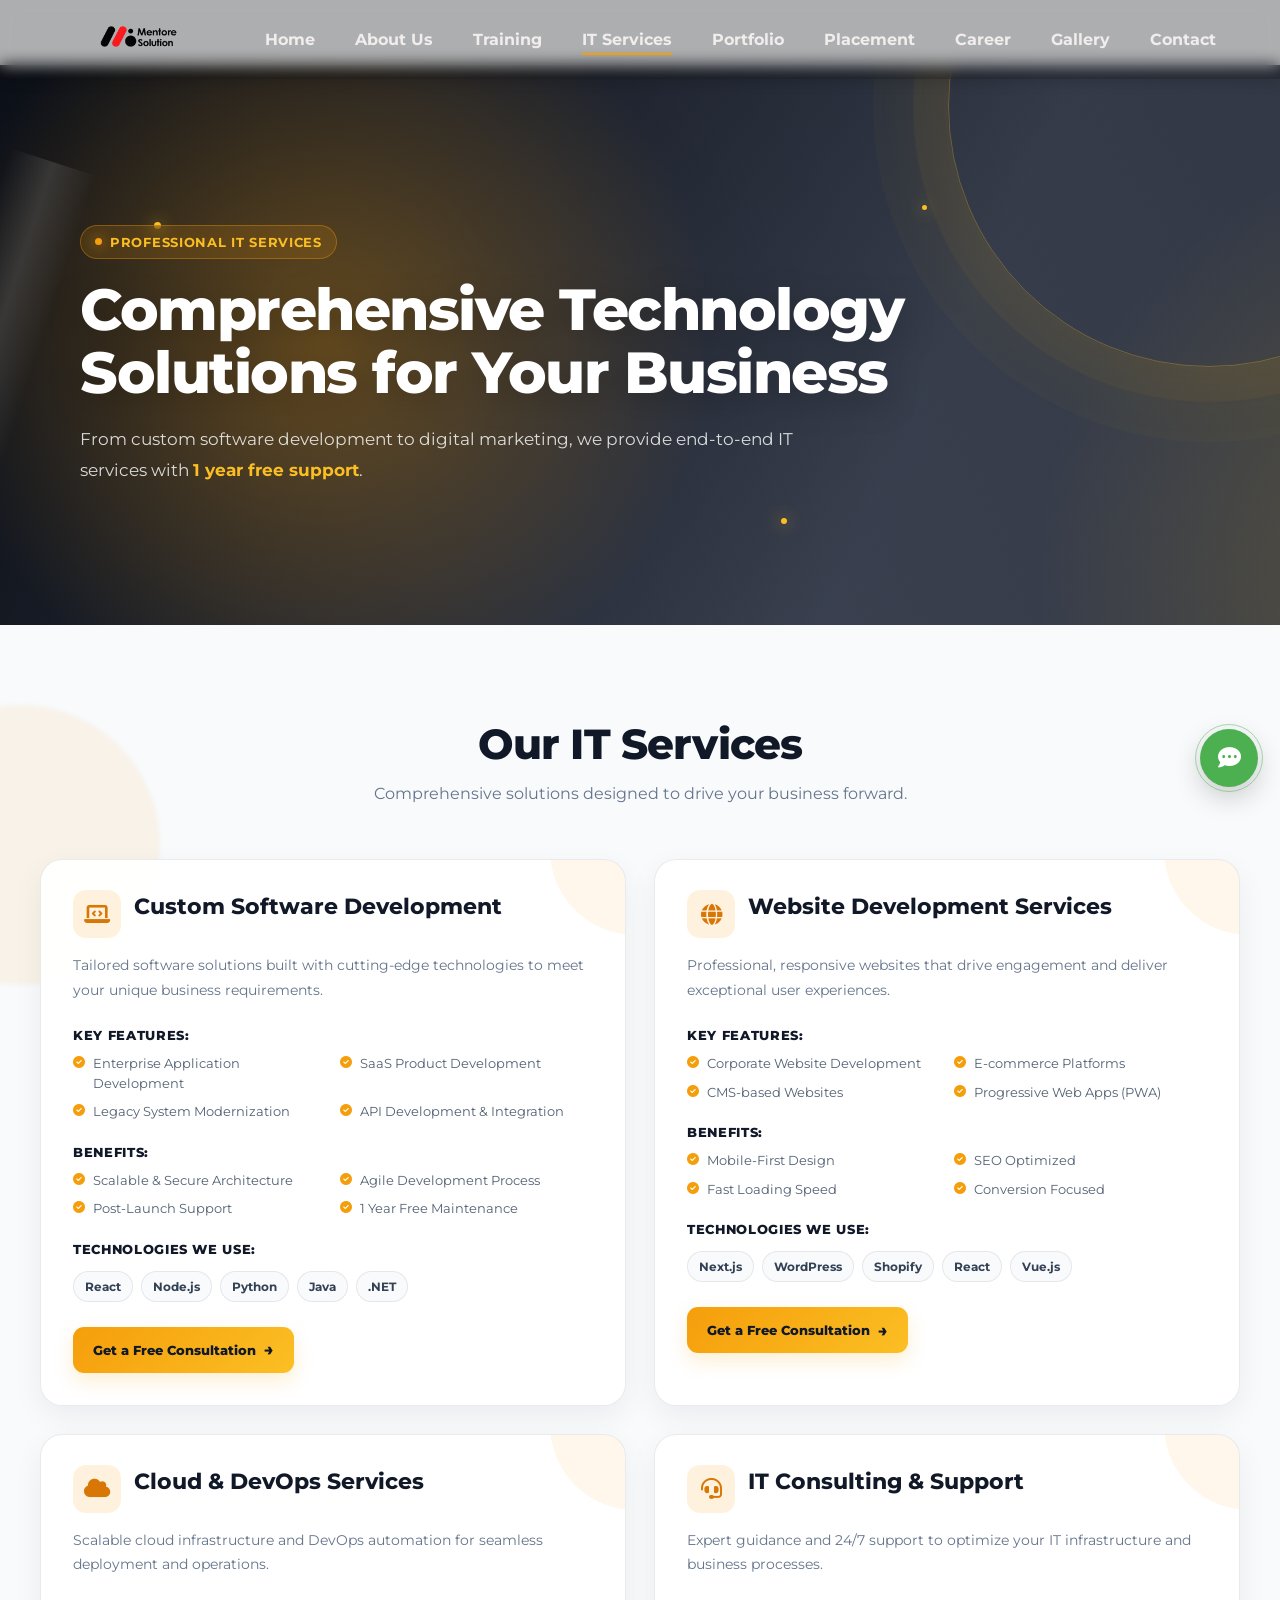
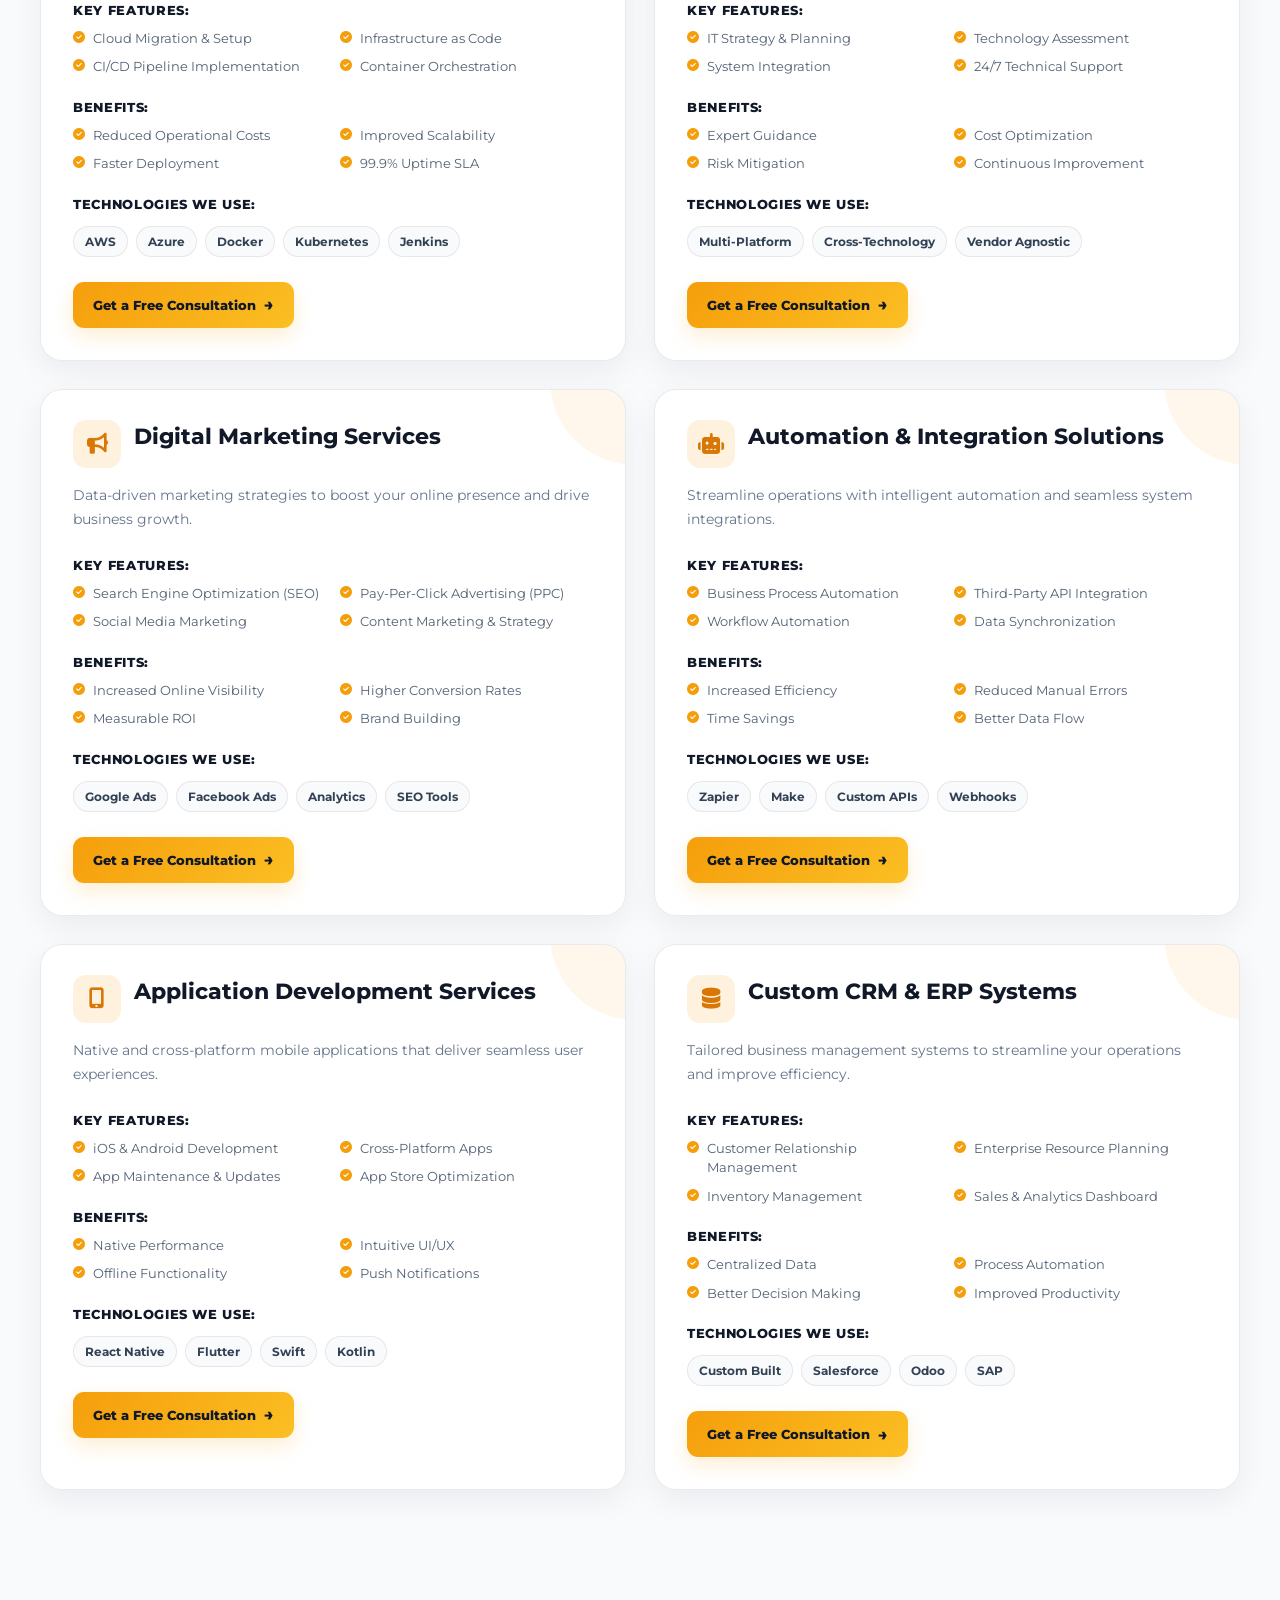
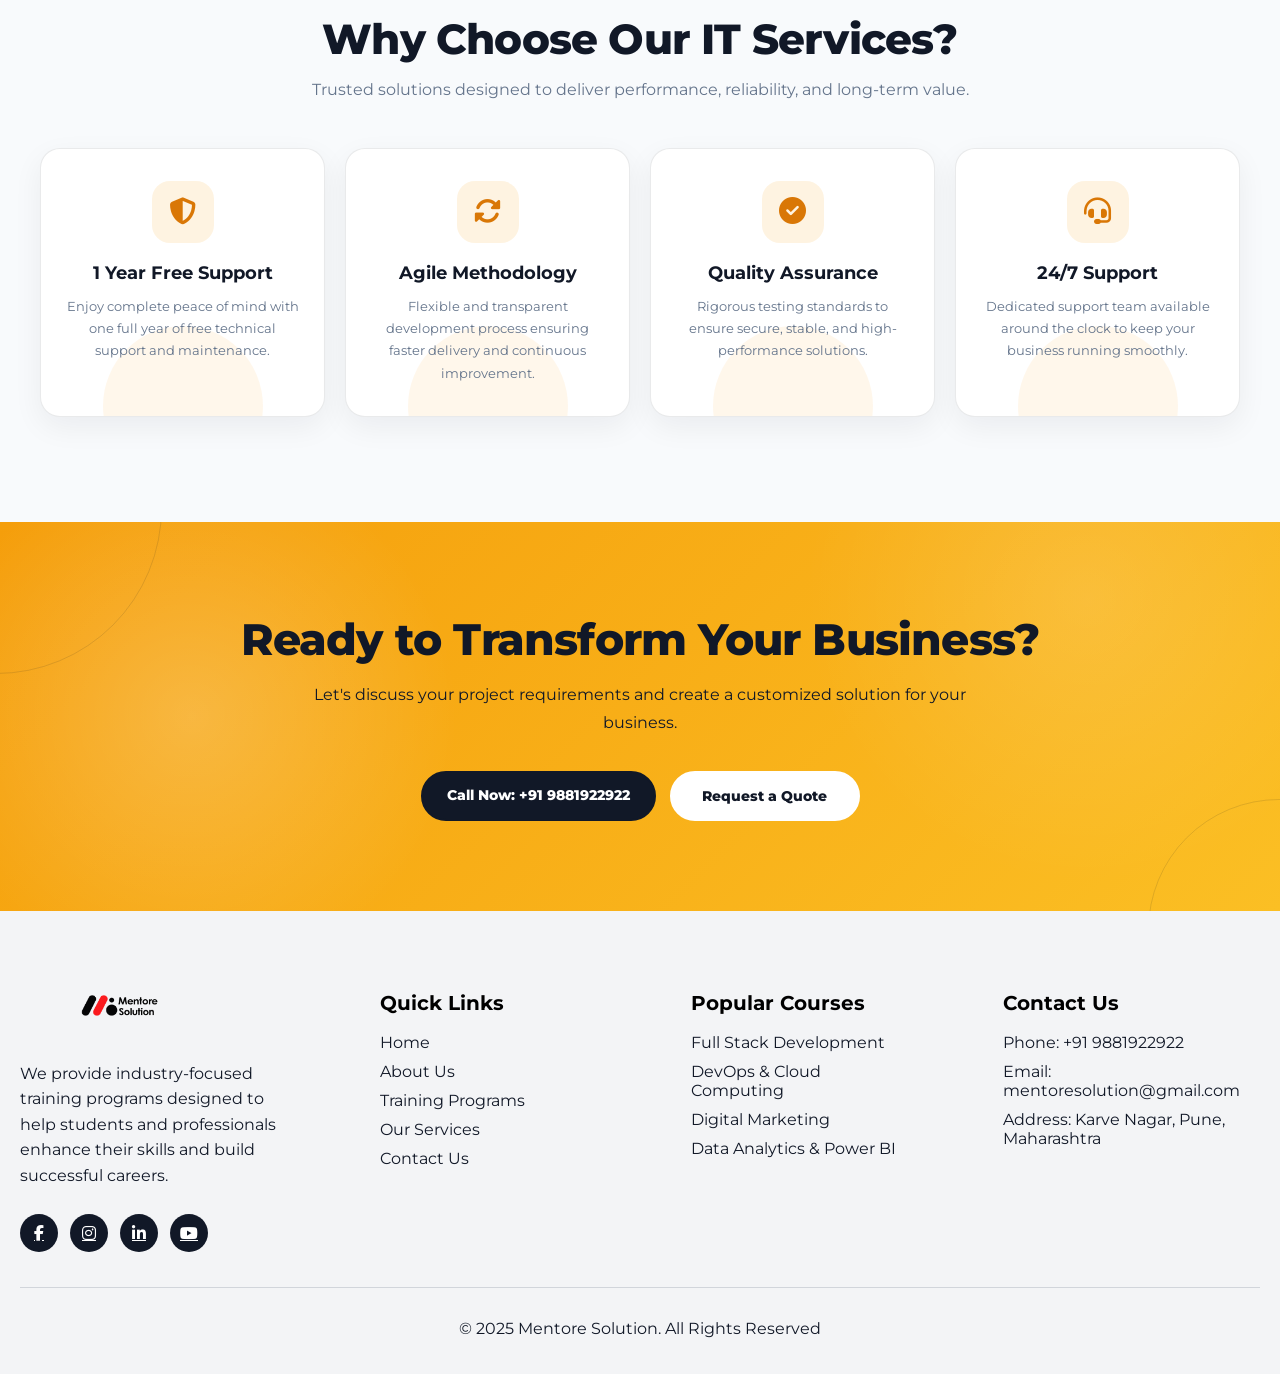
==== Test/index.html @ 69afec9a "Initial commit" ====
<!DOCTYPE html>
<html lang="en">

<head>
    <meta charset="UTF-8">
    <meta name="viewport" content="width=device-width, initial-scale=1.0">
    <title>IT Services - Mentore Solution</title>
    <link href="https://cdnjs.cloudflare.com/ajax/libs/font-awesome/6.5.0/css/all.min.css" rel="stylesheet">

<style>
@import url("https://fonts.googleapis.com/css2?family=Montserrat:wght@300;400;500;600;700;800&display=swap");

/* =========================================================
   GLOBAL / PERFORMANCE FRIENDLY RESET
========================================================= */
:root {
  --accent: #f59e0b;
  --accent-light: #fbbf24;
  --accent-dark: #d97706;
  --ink: #111827;
  --muted: #64748b;
  --surface: #ffffff;
  --soft: #f8fafc;
  --line: rgba(15, 23, 42, 0.09);
  --shadow: 0 18px 45px rgba(15, 23, 42, 0.10);
}

html {
  scroll-behavior: smooth;
}

* {
  box-sizing: border-box;
}

body {
  margin: 0;
  padding: 0;
  font-family: "Montserrat", sans-serif;
  color: var(--ink);
  background: #f8fafc;
  overflow-x: hidden;
}

button,
a {
  -webkit-tap-highlight-color: transparent;
}

button {
  font-family: inherit;
}

::selection {
  background: var(--accent);
  color: #111827;
}

/* =========================================================
   EXISTING NAVBAR - KEPT UNCHANGED
========================================================= */
/* NAVBAR WRAPPER */
.navbar {
  width: 100%;
  position: fixed;
  top: 0;
  z-index: 999;
  padding: 2px 0;
  background: rgba(0, 0, 0, 0.3);
  /* Much lighter black */
  backdrop-filter: blur(8px);
  -webkit-backdrop-filter: blur(8px);
  box-shadow: 0 4px 12px rgba(0, 0, 0, 0.12);
  transition: 0.3s ease-in-out;
}
.nav-container {
  width: 90%;
  margin: auto;
  display: flex;
  align-items: center;
  justify-content: space-between;
}

/* ---------------- LOGO LEFT ---------------- */
.logo a {
  display: block;
  width: 150px; /* adjust logo width */
  height: 75px; /* adjust logo height */
  background: url("/Image/logo.png") no-repeat center/contain;
  text-indent: -9999px; /* hide text if any */
}

/* ---------------- CENTER MENU ---------------- */
.nav-links {
  display: flex;
  gap: 40px;
  list-style: none;
  align-items: center;
}

.nav-links a {
  font-size: 16px;
  color: rgb(241, 237, 237);
  font-weight: 700;
  text-decoration: none;
  padding-bottom: 4px;
  transition: 0.3s ease;
  border-bottom: 2px solid transparent;
}

.nav-links a:hover,
.nav-links a.active {
  border-bottom: 2px solid #f59e0b;
}

/* ---------------- RIGHT WHATSAPP NUMBER ---------------- */

/* ---------------- MOBILE RESPONSIVE ---------------- */
.hamburger {
  width: 28px;
  height: 22px;
  display: none;
  flex-direction: column;
  justify-content: space-between;
  cursor: pointer;
}

.hamburger span {
  width: 100%;
  height: 3px;
  background: white;
}

.navbar.scrolled .hamburger span {
  background: #111;
}

.mobile-menu {
  display: none;
  width: 100%;
  background: white;
  padding: 20px 0;
  list-style: none;
}

.mobile-menu li {
  padding: 12px 20px;
}

.mobile-menu a {
  color: #111;
  font-size: 17px;
  text-decoration: none;
}

.whatsapp-mobile {
  background: linear-gradient(45deg, #f59e0b, #fbbf24);
  padding: 10px 14px;
  border-radius: 6px;
  display: inline-block;
  font-weight: 600;
  margin: 10px 0 0 20px;
}
/* LAZY MODE BUTTON */
.lazy-toggle {
  position: fixed;
  right: 25px;
  bottom: 25px;
  width: 50px;
  height: 50px;
  background: #f59e0b;
  color: #000;
  border-radius: 50%;
  display: flex;
  justify-content: center;
  align-items: center;
  font-size: 22px;
  cursor: pointer;
  z-index: 9999;
  transition: 0.3s ease;
}
.lazy-toggle:hover {
  background: #000;
  color: #fff;
}

/* SHOW ON MOBILE */
@media (max-width: 1000px) {
  .nav-links,
  .whatsapp-number {
    display: none !important;
  }

  .hamburger {
    display: flex !important;
    position: relative;
    z-index: 10001;
    flex-shrink: 0;
    cursor: pointer;
    pointer-events: auto;
  }

  .hamburger span {
    display: block;
    transition: transform .25s ease, opacity .2s ease;
  }

  .hamburger.active span:nth-child(1) {
    transform: translateY(9.5px) rotate(45deg);
  }

  .hamburger.active span:nth-child(2) {
    opacity: 0;
  }

  .hamburger.active span:nth-child(3) {
    transform: translateY(-9.5px) rotate(-45deg);
  }

  .mobile-menu {
    position: absolute;
    left: 0;
    top: 100%;
    z-index: 10000;
    display: none !important;
    max-height: calc(100vh - 75px);
    overflow-y: auto;
    margin: 0;
    padding: 12px 0 20px;
    box-shadow: 0 12px 25px rgba(0,0,0,.15);
  }

  .mobile-menu.active {
    display: block !important;
  }

  .mobile-menu li {
    display: block;
  }

  .mobile-menu a {
    display: block;
  }
}
whatsapp-mobile {
  background-color: #f59e0b;
  color: black !important;
  font-weight: 600;
  border: 1px solid #f59e0b;
  padding: 10px 15px;
  border-radius: 8px;
  display: inline-block;
  margin-top: 10px;
}

.whatsapp-number {
  background: linear-gradient(45deg, #f59e0b, #fbbf24);
  padding: 8px 16px;
  border-radius: 6px;
  color: black;
  font-weight: 600;
  text-decoration: none;
}



/* =========================================================
   IT SERVICES HERO - REDESIGNED
========================================================= */
.it-services {
  position: relative;
  width: 100%;
  min-height: 560px;
  margin-top: 65px;
  padding: 120px 20px 100px;
  display: flex;
  align-items: center;
  overflow: hidden;
  color: #fff;
  background:
    linear-gradient(135deg, rgba(8, 12, 20, .84), rgba(15, 23, 42, .58)),
    url("/Image/it\\ services.jpg") center/cover no-repeat;
}

.it-services::before {
  content: "";
  position: absolute;
  inset: 0;
  background:
    radial-gradient(circle at 15% 30%, rgba(245, 158, 11, .22), transparent 28%),
    radial-gradient(circle at 85% 70%, rgba(251, 191, 36, .14), transparent 30%);
  pointer-events: none;
}

.it-services::after {
  content: "";
  position: absolute;
  width: 420px;
  height: 420px;
  right: -170px;
  top: -180px;
  border: 1px solid rgba(255,255,255,.13);
  border-radius: 50%;
  box-shadow:
    0 0 0 45px rgba(255,255,255,.025),
    0 0 0 90px rgba(255,255,255,.018);
  animation: heroFloat 8s ease-in-out infinite;
}

.it-container {
  position: relative;
  z-index: 2;
  width: min(1120px, 100%);
  margin: 0 auto;
}

.small-heading {
  display: inline-flex;
  align-items: center;
  gap: 8px;
  padding: 8px 14px;
  margin-bottom: 20px;
  border: 1px solid rgba(245,158,11,.35);
  border-radius: 999px;
  background: rgba(245,158,11,.14);
  color: #fbbf24;
  font-size: 13px;
  font-weight: 700;
  letter-spacing: .7px;
  text-transform: uppercase;
  backdrop-filter: blur(8px);
  animation: heroReveal .8s both;
}

.small-heading::before {
  content: "";
  width: 7px;
  height: 7px;
  border-radius: 50%;
  background: var(--accent);
  box-shadow: 0 0 14px var(--accent);
}

.main-heading {
  max-width: 900px;
  margin: 0 0 20px;
  font-size: clamp(34px, 5vw, 58px);
  line-height: 1.08;
  font-weight: 800;
  letter-spacing: -1.5px;
  animation: heroReveal .9s .08s both;
}

.it-desc {
  max-width: 760px;
  margin: 0;
  color: rgba(255,255,255,.82);
  font-size: 17px;
  line-height: 1.8;
  animation: heroReveal 1s .16s both;
}

.it-desc strong {
  color: #fbbf24;
}

/* =========================================================
   SERVICES SECTION
========================================================= */
.services-section {
  position: relative;
  width: min(1240px, 100%);
  margin: 0 auto;
  padding: 95px 20px 105px;
  text-align: center;
}

.services-section::before {
  content: "";
  position: absolute;
  width: 280px;
  height: 280px;
  left: -140px;
  top: 80px;
  border-radius: 50%;
  background: rgba(245,158,11,.08);
  filter: blur(2px);
  pointer-events: none;
}

.services-section h2,
.why-title {
  position: relative;
  margin: 0 0 12px;
  color: var(--ink);
  font-size: clamp(30px, 4vw, 42px);
  line-height: 1.15;
  font-weight: 800;
  letter-spacing: -.8px;
}

.services-section > p,
.why-subtitle {
  position: relative;
  max-width: 720px;
  margin: 0 auto 52px;
  color: var(--muted);
  font-size: 16px;
  line-height: 1.7;
}

.services-grid {
  display: grid;
  grid-template-columns: repeat(2, minmax(0, 1fr));
  gap: 28px;
  text-align: left;
}

.service-box {
  position: relative;
  isolation: isolate;
  min-height: 100%;
  padding: 32px;
  overflow: hidden;
  border: 1px solid var(--line);
  border-radius: 22px;
  background: rgba(255,255,255,.94);
  box-shadow: 0 10px 30px rgba(15,23,42,.06);
  opacity: 0;
  transform: translateY(36px);
  transition:
    opacity .7s ease,
    transform .7s cubic-bezier(.2,.75,.25,1),
    box-shadow .35s ease,
    border-color .35s ease;
}

.service-box::before {
  content: "";
  position: absolute;
  left: 0;
  top: 0;
  width: 100%;
  height: 4px;
  background: linear-gradient(90deg, var(--accent), var(--accent-light));
  transform: scaleX(0);
  transform-origin: left;
  transition: transform .45s ease;
}

.service-box::after {
  content: "";
  position: absolute;
  width: 170px;
  height: 170px;
  right: -95px;
  top: -95px;
  border-radius: 50%;
  background: rgba(245,158,11,.08);
  z-index: -1;
  transition: transform .5s ease;
}

.service-box.visible {
  opacity: 1;
  transform: translateY(0);
}

.service-box:hover {
  transform: translateY(-8px);
  border-color: rgba(245,158,11,.38);
  box-shadow: 0 22px 50px rgba(15,23,42,.13);
}

.service-box:hover::before {
  transform: scaleX(1);
}

.service-box:hover::after {
  transform: scale(1.35);
}

.service-box h3 {
  display: flex;
  align-items: flex-start;
  gap: 13px;
  margin: 0 0 15px;
  color: var(--ink);
  font-size: 22px;
  line-height: 1.35;
  font-weight: 750;
}

.service-box h3 i {
  flex: 0 0 auto;
  width: 48px;
  height: 48px;
  display: grid;
  place-items: center;
  margin-top: -2px;
  border-radius: 13px;
  background: rgba(245,158,11,.13);
  color: var(--accent-dark);
  font-size: 21px;
  transition: transform .35s ease, background .35s ease;
}

.service-box:hover h3 i {
  transform: rotate(-5deg) scale(1.08);
  background: var(--accent);
  color: #111827;
}

.service-box p.description {
  margin: 0 0 25px;
  color: var(--muted);
  font-size: 14px;
  line-height: 1.75;
}

.section-title {
  margin: 22px 0 11px;
  color: var(--ink);
  font-size: 13px;
  font-weight: 800;
  letter-spacing: .65px;
  text-transform: uppercase;
}

.features-row {
  display: grid;
  grid-template-columns: 1fr 1fr;
  gap: 9px 14px;
  margin-bottom: 10px;
}

.features-row .feature-item {
  display: flex;
  align-items: flex-start;
  gap: 8px;
  color: #526174;
  font-size: 13px;
  line-height: 1.5;
}

.features-row .feature-item i {
  flex: 0 0 auto;
  margin-top: 2px;
  color: var(--accent);
  font-size: 12px;
}

.tech-tags {
  display: flex;
  flex-wrap: wrap;
  gap: 8px;
  margin: 14px 0 25px;
}

.tech {
  padding: 7px 11px;
  border: 1px solid rgba(15,23,42,.08);
  border-radius: 999px;
  background: #f8fafc;
  color: #334155;
  font-size: 12px;
  font-weight: 700;
  transition: .25s ease;
}

.tech:hover {
  border-color: rgba(245,158,11,.35);
  background: #fff7e6;
  color: var(--accent-dark);
  transform: translateY(-2px);
}

.consult-btn {
  display: inline-flex;
  align-items: center;
  justify-content: center;
  gap: 8px;
  min-height: 46px;
  padding: 11px 20px;
  border: 0;
  border-radius: 11px;
  background: linear-gradient(135deg, var(--accent), var(--accent-light));
  color: #111827;
  font-size: 13px;
  font-weight: 800;
  cursor: pointer;
  box-shadow: 0 8px 20px rgba(245,158,11,.18);
  transition: transform .25s ease, box-shadow .25s ease;
}

.consult-btn::after {
  content: "→";
  font-size: 16px;
  transition: transform .25s ease;
}

.consult-btn:hover {
  transform: translateY(-3px);
  box-shadow: 0 13px 28px rgba(245,158,11,.28);
}

.consult-btn:hover::after {
  transform: translateX(4px);
}

/* =========================================================
   WHY CHOOSE
========================================================= */
.why-choose {
  width: min(1240px, 100%);
  margin: 0 auto;
  padding: 20px 20px 105px;
  text-align: center;
}

.why-subtitle {
  margin-bottom: 45px;
}

.why-grid {
  display: grid;
  grid-template-columns: repeat(4, minmax(0, 1fr));
  gap: 20px;
}

.why-box {
  position: relative;
  padding: 32px 24px;
  overflow: hidden;
  border: 1px solid var(--line);
  border-radius: 20px;
  background: #fff;
  box-shadow: 0 10px 30px rgba(15,23,42,.06);
  opacity: 0;
  transform: translateY(30px);
  transition:
    opacity .65s ease,
    transform .65s cubic-bezier(.2,.75,.25,1),
    box-shadow .3s ease,
    border-color .3s ease;
}

.why-box.visible {
  opacity: 1;
  transform: translateY(0);
}

.why-box::after {
  content: "";
  position: absolute;
  left: 50%;
  bottom: -70px;
  width: 160px;
  height: 160px;
  transform: translateX(-50%);
  border-radius: 50%;
  background: rgba(245,158,11,.08);
  transition: transform .4s ease;
}

.why-box:hover {
  transform: translateY(-7px);
  border-color: rgba(245,158,11,.3);
  box-shadow: 0 20px 45px rgba(15,23,42,.12);
}

.why-box:hover::after {
  transform: translateX(-50%) scale(1.3);
}

.why-box i {
  position: relative;
  z-index: 1;
  display: inline-grid;
  place-items: center;
  width: 62px;
  height: 62px;
  margin-bottom: 18px;
  border-radius: 18px;
  background: rgba(245,158,11,.12);
  color: var(--accent-dark);
  font-size: 27px;
  transition: transform .35s ease;
}

.why-box:hover i {
  transform: translateY(-4px) rotate(-5deg);
}

.why-box h3 {
  position: relative;
  z-index: 1;
  margin: 0 0 10px;
  font-size: 18px;
  line-height: 1.35;
}

.why-box p {
  position: relative;
  z-index: 1;
  margin: 0;
  color: var(--muted);
  font-size: 13px;
  line-height: 1.7;
}

/* =========================================================
   CTA
========================================================= */
.learning-cta {
  position: relative;
  isolation: isolate;
  overflow: hidden;
  padding: 90px 20px;
  background:
    radial-gradient(circle at 15% 50%, rgba(255,255,255,.20), transparent 24%),
    radial-gradient(circle at 85% 20%, rgba(255,255,255,.13), transparent 25%),
    linear-gradient(135deg, #f59e0b, #fbbf24);
  color: #111827;
  text-align: center;
}

.learning-cta::before,
.learning-cta::after {
  content: "";
  position: absolute;
  border: 1px solid rgba(17,24,39,.12);
  border-radius: 50%;
  pointer-events: none;
}

.learning-cta::before {
  width: 330px;
  height: 330px;
  left: -170px;
  top: -180px;
}

.learning-cta::after {
  width: 260px;
  height: 260px;
  right: -130px;
  bottom: -150px;
}

.cta-content {
  position: relative;
  z-index: 1;
  max-width: 850px;
  margin: 0 auto;
}

.learning-cta h2 {
  margin: 0 0 15px;
  font-size: clamp(30px, 4vw, 44px);
  font-weight: 800;
  letter-spacing: -.8px;
}

.learning-cta p {
  max-width: 700px;
  margin: 0 auto 34px;
  font-size: 16px;
  line-height: 1.75;
}

.cta-buttons {
  display: flex;
  justify-content: center;
  flex-wrap: wrap;
  gap: 14px;
}

.cta-btn {
  min-width: 190px;
  min-height: 50px;
  padding: 13px 24px;
  border-radius: 999px;
  font-size: 14px;
  font-weight: 800;
  text-decoration: none;
  cursor: pointer;
  transition: transform .25s ease, box-shadow .25s ease, background .25s ease;
}

.call-btn {
  background: #111827;
  color: #fff;
  border: 2px solid #111827;
}

.callback-btn {
  background: #fff;
  color: #111827;
  border: 2px solid #fff;
}

.call-btn:hover,
.callback-btn:hover {
  transform: translateY(-3px);
  box-shadow: 0 12px 25px rgba(17,24,39,.18);
}

.call-btn:hover {
  background: transparent;
  color: #111827;
}

.callback-btn:hover {
  background: #111827;
  color: #fff;
  border-color: #111827;
}

/* =========================================================
   EXISTING FOOTER - KEPT UNCHANGED
========================================================= */
/* FOOTER BASE */
.footer {
  background: #f3f4f6;
  padding: 60px 20px 20px;
  color: #111827;
}

.footer-container {
  max-width: 1400px;
  margin: auto;

  /* FIXED COLUMN GAP */
  display: grid;
  grid-template-columns: 1.2fr 1fr 1fr 1fr;
  column-gap: 70px; /* increased spacing */
  row-gap: 50px; /* clean spacing on mobile */
}

/* ADD INTERNAL PADDING FOR EACH COLUMN */
.footer-col {
  padding-right: 20px;
}

/* LOGO TEXT STYLE */
.footer-logo a {
  display: block;
  width: 200px; /* adjust logo width */
  height: 75px; /* adjust logo height */
  background: url("/Image/logo.png") no-repeat center/contain;
  text-indent: -9999px; /* hide text if any */
}

.footer-logo-text .word2 {
  color: #f59e0b;
}

/* ABOUT */
.footer-about {
  margin: 15px 0 25px;
  font-size: 16px;
  line-height: 1.6;
}

/* HEADINGS */
.footer-col h3 {
  font-size: 20px;
  margin-bottom: 18px;
  color: #000;
  font-weight: 700;
}

/* LINKS */
.footer-col ul {
  list-style: none;
  padding: 0;
}

.footer-col ul li {
  margin-bottom: 10px;
}

.footer-col ul li a {
  color: #111827;
  text-decoration: none;
  transition: 0.3s ease;
}

.footer-col ul li a:hover {
  color: #f59e0b;
  margin-left: 5px;
}

/* SOCIAL ICONS */
.footer-social {
  display: flex;
  gap: 12px;
  margin-top: 15px;
}

.social-link {
  width: 38px;
  height: 38px;
  background: #111827;
  color: #fff;
  display: flex;
  justify-content: center;
  align-items: center;
  border-radius: 50%;
  font-size: 16px;
  transition: 0.3s ease-in-out;
}

.social-link:hover {
  background: #f59e0b;
  transform: translateY(-4px);
  box-shadow: 0 4px 10px rgba(0, 0, 0, 0.2);
}

/* BOTTOM BAR */
.footer-bottom {
  text-align: center;
  margin-top: 35px;
  padding-top: 15px;
  border-top: 1px solid #d1d5db;
}

/* RESPONSIVE FIX */
@media (max-width: 950px) {
  .footer-container {
    grid-template-columns: repeat(2, 1fr);
    column-gap: 40px;
    row-gap: 40px;
  }
}

@media (max-width: 600px) {
  .footer-container {
    grid-template-columns: 1fr;
    text-align: center;
  }

  .footer-social {
    justify-content: center;
  }
}


/* =========================================================
   FLOATING CONTACT BUTTON - SMOOTHED
========================================================= */
.floating-btn {
  position: fixed;
  right: 22px;
  bottom: 22px;
  z-index: 1000;
  display: flex;
  flex-direction: column;
  align-items: flex-end;
}

.main-btn {
  position: relative;
  width: 58px;
  height: 58px;
  border: 0;
  border-radius: 50%;
  background: #4caf50;
  color: #fff;
  font-size: 23px;
  cursor: pointer;
  box-shadow: 0 10px 28px rgba(0,0,0,.20);
  transition: transform .3s ease, box-shadow .3s ease;
}

.main-btn::after {
  content: "";
  position: absolute;
  inset: -5px;
  border: 1px solid rgba(76,175,80,.45);
  border-radius: 50%;
  animation: pulse 2.2s infinite;
}

.main-btn:hover {
  transform: scale(1.08);
  box-shadow: 0 14px 34px rgba(0,0,0,.25);
}

.floating-btn.active .main-btn {
  transform: rotate(90deg);
}

.child-btns {
  display: flex;
  flex-direction: column;
  gap: 9px;
  margin-bottom: 10px;
  opacity: 0;
  visibility: hidden;
  transform: translateY(12px) scale(.96);
  pointer-events: none;
  transition: opacity .25s ease, transform .25s ease, visibility .25s ease;
}

.floating-btn.active .child-btns {
  opacity: 1;
  visibility: visible;
  transform: translateY(0) scale(1);
  pointer-events: auto;
}

.child-btn {
  display: flex;
  align-items: center;
  gap: 8px;
  padding: 10px 15px;
  border-radius: 999px;
  background: #f59e0b;
  color: #fff;
  text-decoration: none;
  font-size: 13px;
  font-weight: 700;
  box-shadow: 0 8px 20px rgba(0,0,0,.14);
  transition: transform .25s ease, background .25s ease;
}

.child-btn:hover {
  background: #d97706;
  transform: translateX(-4px);
}

.child-btn i {
  margin: 0;
}

/* =========================================================
   REVEAL HELPERS
========================================================= */
.reveal {
  opacity: 0;
  transform: translateY(24px);
  transition: opacity .7s ease, transform .7s cubic-bezier(.2,.75,.25,1);
}

.reveal.visible {
  opacity: 1;
  transform: translateY(0);
}

@keyframes heroReveal {
  from { opacity: 0; transform: translateY(22px); }
  to { opacity: 1; transform: translateY(0); }
}

@keyframes heroFloat {
  0%, 100% { transform: translate(0, 0); }
  50% { transform: translate(-18px, 20px); }
}

@keyframes pulse {
  0% { transform: scale(.95); opacity: .8; }
  70% { transform: scale(1.22); opacity: 0; }
  100% { transform: scale(1.22); opacity: 0; }
}

/* =========================================================
   RESPONSIVE
========================================================= */
@media (max-width: 1100px) {
  .nav-links { gap: 22px; }
  .services-grid { gap: 22px; }
  .why-grid { grid-template-columns: repeat(2, 1fr); }
}

@media (max-width: 900px) {
  .services-section,
  .why-choose { padding-left: 18px; padding-right: 18px; }

  .service-box { padding: 27px; }
  .features-row { grid-template-columns: 1fr; }
}

@media (max-width: 768px) {
  .it-services {
    min-height: 500px;
    margin-top: 65px;
    padding: 95px 20px 75px;
  }

  .main-heading {
    font-size: 34px;
    letter-spacing: -1px;
  }

  .it-desc { font-size: 15px; }

  .services-section {
    padding-top: 70px;
    padding-bottom: 75px;
  }

  .services-grid,
  .why-grid {
    grid-template-columns: 1fr;
  }

  .services-section > p,
  .why-subtitle {
    margin-bottom: 35px;
  }

  .service-box h3 { font-size: 20px; }

  .why-choose {
    padding-bottom: 75px;
  }

  .learning-cta {
    padding: 70px 20px;
  }

  .cta-buttons {
    flex-direction: column;
    align-items: center;
  }

  .cta-btn {
    width: min(100%, 360px);
  }

  .floating-btn {
    right: 15px;
    bottom: 15px;
  }
}

@media (max-width: 480px) {
  .main-heading { font-size: 29px; }
  .small-heading { font-size: 11px; }
  .service-box { padding: 23px 20px; border-radius: 18px; }
  .service-box h3 { font-size: 18px; }
  .service-box h3 i { width: 42px; height: 42px; font-size: 18px; }
  .services-section h2,
  .why-title { font-size: 29px; }
  .learning-cta h2 { font-size: 29px; }
  .main-btn { width: 52px; height: 52px; }
}

@media (prefers-reduced-motion: reduce) {
  html { scroll-behavior: auto; }

  *,
  *::before,
  *::after {
    animation-duration: .01ms !important;
    animation-iteration-count: 1 !important;
    transition-duration: .01ms !important;
  }
}

/* Small click feedback for interactive buttons */
.consult-btn.clicked,
.cta-btn.clicked {
  animation: buttonPress .35s ease;
}

@keyframes buttonPress {
  0% { transform: scale(1); }
  50% { transform: scale(.97); }
  100% { transform: scale(1); }
}


/* =========================================================
   ENHANCED HERO ANIMATION
   Noticeable but smooth / lightweight
========================================================= */
.it-services {
  isolation: isolate;
  background-position: center;
  animation: heroBackgroundZoom 12s ease-in-out infinite alternate;
}

.it-services::before {
  z-index: 0;
  background:
    radial-gradient(circle at 18% 35%, rgba(245,158,11,.34), transparent 25%),
    radial-gradient(circle at 82% 65%, rgba(251,191,36,.20), transparent 28%),
    linear-gradient(115deg, rgba(8,12,20,.90), rgba(15,23,42,.48), rgba(8,12,20,.76));
  background-size: 140% 140%;
  animation: heroGlowMove 7s ease-in-out infinite alternate;
}

.it-services::after {
  z-index: 1;
  width: 520px;
  height: 520px;
  right: -190px;
  top: -220px;
  border: 1px solid rgba(251,191,36,.30);
  box-shadow:
    0 0 0 35px rgba(251,191,36,.045),
    0 0 0 75px rgba(251,191,36,.025),
    0 0 80px rgba(245,158,11,.10);
  animation: heroOrb 9s ease-in-out infinite;
}

.it-container {
  z-index: 3;
}

/* Animated light sweep across hero */
.it-services .it-container::before {
  content: "";
  position: absolute;
  top: -80px;
  left: -180px;
  width: 90px;
  height: 700px;
  background: linear-gradient(
    90deg,
    transparent,
    rgba(255,255,255,.12),
    transparent
  );
  transform: rotate(18deg);
  pointer-events: none;
  animation: heroLightSweep 5.5s ease-in-out infinite;
}

/* Make the small heading visibly pulse */
.small-heading {
  position: relative;
  box-shadow: 0 0 0 rgba(245,158,11,0);
  animation:
    heroReveal .8s both,
    badgeGlow 2.8s 1s ease-in-out infinite;
}

.small-heading::before {
  animation: badgeDot 1.6s ease-in-out infinite;
}

/* Stronger heading entrance */
.main-heading {
  text-shadow: 0 8px 35px rgba(0,0,0,.25);
  animation: heroTitleReveal 1.1s .15s cubic-bezier(.16,1,.3,1) both;
}

.main-heading strong,
.main-heading span {
  position: relative;
}

/* Description gets a subtle delayed reveal */
.it-desc {
  animation: heroDescReveal 1s .42s cubic-bezier(.16,1,.3,1) both;
}

/* Floating accent particles */
.it-services .hero-particle {
  position: absolute;
  z-index: 2;
  width: 7px;
  height: 7px;
  border-radius: 50%;
  background: #fbbf24;
  box-shadow: 0 0 16px rgba(251,191,36,.85);
  pointer-events: none;
}

.it-services .hero-particle.p1 {
  left: 12%;
  top: 28%;
  animation: particleFloat1 5s ease-in-out infinite;
}

.it-services .hero-particle.p2 {
  left: 72%;
  top: 25%;
  width: 5px;
  height: 5px;
  animation: particleFloat2 6s 1s ease-in-out infinite;
}

.it-services .hero-particle.p3 {
  left: 61%;
  bottom: 18%;
  width: 6px;
  height: 6px;
  animation: particleFloat3 5.5s .5s ease-in-out infinite;
}

@keyframes heroBackgroundZoom {
  0% {
    background-size: 100% auto;
  }
  100% {
    background-size: 108% auto;
  }
}

@keyframes heroGlowMove {
  0% {
    background-position: 0% 50%;
    opacity: .82;
  }
  100% {
    background-position: 100% 50%;
    opacity: 1;
  }
}

@keyframes heroOrb {
  0%, 100% {
    transform: translate3d(0,0,0) rotate(0deg);
  }
  50% {
    transform: translate3d(-35px,35px,0) rotate(8deg);
  }
}

@keyframes heroLightSweep {
  0% {
    left: -180px;
    opacity: 0;
  }
  15% {
    opacity: 1;
  }
  55% {
    left: 110%;
    opacity: .8;
  }
  70%, 100% {
    left: 110%;
    opacity: 0;
  }
}

@keyframes heroTitleReveal {
  0% {
    opacity: 0;
    transform: translate3d(0,35px,0) scale(.97);
    filter: blur(8px);
  }
  70% {
    filter: blur(0);
  }
  100% {
    opacity: 1;
    transform: translate3d(0,0,0) scale(1);
    filter: blur(0);
  }
}

@keyframes heroDescReveal {
  0% {
    opacity: 0;
    transform: translate3d(0,25px,0);
  }
  100% {
    opacity: 1;
    transform: translate3d(0,0,0);
  }
}

@keyframes badgeGlow {
  0%, 100% {
    box-shadow: 0 0 0 rgba(245,158,11,0);
  }
  50% {
    box-shadow: 0 0 25px rgba(245,158,11,.18);
  }
}

@keyframes badgeDot {
  0%, 100% {
    transform: scale(1);
    box-shadow: 0 0 8px var(--accent);
  }
  50% {
    transform: scale(1.5);
    box-shadow: 0 0 20px var(--accent);
  }
}

@keyframes particleFloat1 {
  0%, 100% { transform: translate(0,0); opacity: .45; }
  50% { transform: translate(35px,-28px); opacity: 1; }
}

@keyframes particleFloat2 {
  0%, 100% { transform: translate(0,0); opacity: .35; }
  50% { transform: translate(-25px,35px); opacity: 1; }
}

@keyframes particleFloat3 {
  0%, 100% { transform: translate(0,0); opacity: .4; }
  50% { transform: translate(28px,-20px); opacity: 1; }
}

@media (max-width: 768px) {
  .it-services {
    animation-duration: 16s;
  }

  .it-services::after {
    width: 360px;
    height: 360px;
    right: -180px;
    top: -150px;
  }

  .it-services .hero-particle.p1 {
    left: 8%;
  }

  .it-services .hero-particle.p2 {
    left: 82%;
  }

  .it-services .it-container::before {
    animation-duration: 7s;
  }
}

@media (prefers-reduced-motion: reduce) {
  .it-services,
  .it-services::before,
  .it-services::after,
  .it-services .it-container::before,
  .small-heading,
  .small-heading::before,
  .main-heading,
  .it-desc,
  .it-services .hero-particle {
    animation: none !important;
  }
}

</style>

</head>


<body>
    <!-- NAVBAR -->
    <header class="navbar">
        <div class="nav-container">

            <!-- LEFT LOGO -->
            <div class="logo">
                <a href="/Image/logo.png"></a>
            </div>

            <!-- CENTER MENU -->
            <ul class="nav-links">
                <li><a href="../index.html">Home</a></li>
                <li><a href="./about.html">About Us</a></li>
                <li><a href="./traninig.html">Training</a></li>
                <li><a href="./itservices.html" class="active">IT Services</a></li>
                <li><a href="./portfolio.html">Portfolio</a></li>
                <li><a href="./placement.html">Placement</a></li>
                <li><a href="./career.html">Career</a></li>
                <li><a href="./gallery.html">Gallery</a></li>
                <li><a href="./contact.html">Contact</a></li>

            </ul>

            <!-- RIGHT NUMBER -->


            <!-- MOBILE MENU ICON -->
            <div class="hamburger" id="hamburger">
                <span></span><span></span><span></span>
            </div>

        </div>

        <!-- MOBILE DROPDOWN -->
        <ul class="mobile-menu" id="mobileMenu">
            <li><a href="../index.html">Home</a></li>
            <li><a href="./about.html">About Us</a></li>
            <li><a href="./traninig.html">Training</a></li>
            <li><a href="./itservices.html" class="active">IT Services</a></li>
            <li><a href="./portfolio.html">Portfolio</a></li>
            <li><a href="./placement.html">Placement</a></li>
            <li><a href="./career.html">Career</a></li>
            <li><a href="./gallery.html">Gallery</a></li>
            <li><a href="./contact.html">Contact</a></li>

        </ul>
    </header>
    <section class="it-services">
    <span class="hero-particle p1" aria-hidden="true"></span>
    <span class="hero-particle p2" aria-hidden="true"></span>
    <span class="hero-particle p3" aria-hidden="true"></span>
        <div class="it-container">

            <div class="small-heading">Professional IT Services</div>

            <h2 class="main-heading">Comprehensive Technology Solutions for Your Business</h2>

            <p class="it-desc">
                From custom software development to digital marketing, we provide end-to-end IT services with
                <strong>1 year free support</strong>.
            </p>

        </div>
    </section>
    <section class="services-section">
        <h2>Our IT Services</h2>
        <p>Comprehensive solutions designed to drive your business forward.</p>

        <div class="services-grid">

            <!-- Box 1 -->
            <div class="service-box">
                <h3><i class="fas fa-laptop-code"></i> Custom Software Development</h3>
                <p class="description">Tailored software solutions built with cutting-edge technologies to meet your
                    unique business requirements.</p>
                <div class="section-title">Key Features:</div>
                <div class="features-row">
                    <div class="feature-item"><i class="fas fa-check-circle"></i>Enterprise Application Development
                    </div>
                    <div class="feature-item"><i class="fas fa-check-circle"></i>SaaS Product Development</div>
                    <div class="feature-item"><i class="fas fa-check-circle"></i>Legacy System Modernization</div>
                    <div class="feature-item"><i class="fas fa-check-circle"></i>API Development & Integration</div>
                </div>
                <div class="section-title">Benefits:</div>
                <div class="features-row">
                    <div class="feature-item"><i class="fas fa-check-circle"></i>Scalable & Secure Architecture</div>
                    <div class="feature-item"><i class="fas fa-check-circle"></i>Agile Development Process</div>
                    <div class="feature-item"><i class="fas fa-check-circle"></i>Post-Launch Support</div>
                    <div class="feature-item"><i class="fas fa-check-circle"></i>1 Year Free Maintenance</div>
                </div>
                <div class="section-title">Technologies We Use:</div>
                <div class="tech-tags">
                    <div class="tech">React</div>
                    <div class="tech">Node.js</div>
                    <div class="tech">Python</div>
                    <div class="tech">Java</div>
                    <div class="tech">.NET</div>
                </div>
                <button class="consult-btn">Get a Free Consultation</button>
            </div>

            <!-- Box 2 -->
            <div class="service-box">
                <h3><i class="fas fa-globe"></i> Website Development Services</h3>
                <p class="description">Professional, responsive websites that drive engagement and deliver exceptional
                    user experiences.</p>
                <div class="section-title">Key Features:</div>
                <div class="features-row">
                    <div class="feature-item"><i class="fas fa-check-circle"></i>Corporate Website Development</div>
                    <div class="feature-item"><i class="fas fa-check-circle"></i>E-commerce Platforms</div>
                    <div class="feature-item"><i class="fas fa-check-circle"></i>CMS-based Websites</div>
                    <div class="feature-item"><i class="fas fa-check-circle"></i>Progressive Web Apps (PWA)</div>
                </div>
                <div class="section-title">Benefits:</div>
                <div class="features-row">
                    <div class="feature-item"><i class="fas fa-check-circle"></i>Mobile-First Design</div>
                    <div class="feature-item"><i class="fas fa-check-circle"></i>SEO Optimized</div>
                    <div class="feature-item"><i class="fas fa-check-circle"></i>Fast Loading Speed</div>
                    <div class="feature-item"><i class="fas fa-check-circle"></i>Conversion Focused</div>
                </div>
                <div class="section-title">Technologies We Use:</div>
                <div class="tech-tags">
                    <div class="tech">Next.js</div>
                    <div class="tech">WordPress</div>
                    <div class="tech">Shopify</div>
                    <div class="tech">React</div>
                    <div class="tech">Vue.js</div>
                </div>
                <button class="consult-btn">Get a Free Consultation</button>
            </div>

            <!-- Box 3 -->
            <div class="service-box">
                <h3><i class="fas fa-cloud"></i> Cloud & DevOps Services</h3>
                <p class="description">Scalable cloud infrastructure and DevOps automation for seamless deployment and
                    operations.</p>
                <div class="section-title">Key Features:</div>
                <div class="features-row">
                    <div class="feature-item"><i class="fas fa-check-circle"></i>Cloud Migration & Setup</div>
                    <div class="feature-item"><i class="fas fa-check-circle"></i>Infrastructure as Code</div>
                    <div class="feature-item"><i class="fas fa-check-circle"></i>CI/CD Pipeline Implementation</div>
                    <div class="feature-item"><i class="fas fa-check-circle"></i>Container Orchestration</div>
                </div>
                <div class="section-title">Benefits:</div>
                <div class="features-row">
                    <div class="feature-item"><i class="fas fa-check-circle"></i>Reduced Operational Costs</div>
                    <div class="feature-item"><i class="fas fa-check-circle"></i>Improved Scalability</div>
                    <div class="feature-item"><i class="fas fa-check-circle"></i>Faster Deployment</div>
                    <div class="feature-item"><i class="fas fa-check-circle"></i>99.9% Uptime SLA</div>
                </div>
                <div class="section-title">Technologies We Use:</div>
                <div class="tech-tags">
                    <div class="tech">AWS</div>
                    <div class="tech">Azure</div>
                    <div class="tech">Docker</div>
                    <div class="tech">Kubernetes</div>
                    <div class="tech">Jenkins</div>
                </div>
                <button class="consult-btn">Get a Free Consultation</button>
            </div>

            <!-- Box 4 -->
            <div class="service-box">
                <h3><i class="fas fa-headset"></i> IT Consulting & Support</h3>
                <p class="description">Expert guidance and 24/7 support to optimize your IT infrastructure and business
                    processes.</p>
                <div class="section-title">Key Features:</div>
                <div class="features-row">
                    <div class="feature-item"><i class="fas fa-check-circle"></i>IT Strategy & Planning</div>
                    <div class="feature-item"><i class="fas fa-check-circle"></i>Technology Assessment</div>
                    <div class="feature-item"><i class="fas fa-check-circle"></i>System Integration</div>
                    <div class="feature-item"><i class="fas fa-check-circle"></i>24/7 Technical Support</div>
                </div>
                <div class="section-title">Benefits:</div>
                <div class="features-row">
                    <div class="feature-item"><i class="fas fa-check-circle"></i>Expert Guidance</div>
                    <div class="feature-item"><i class="fas fa-check-circle"></i>Cost Optimization</div>
                    <div class="feature-item"><i class="fas fa-check-circle"></i>Risk Mitigation</div>
                    <div class="feature-item"><i class="fas fa-check-circle"></i>Continuous Improvement</div>
                </div>
                <div class="section-title">Technologies We Use:</div>
                <div class="tech-tags">
                    <div class="tech">Multi-Platform</div>
                    <div class="tech">Cross-Technology</div>
                    <div class="tech">Vendor Agnostic</div>
                </div>
                <button class="consult-btn">Get a Free Consultation</button>
            </div>

            <!-- Box 5 -->
            <div class="service-box">
                <h3><i class="fas fa-bullhorn"></i> Digital Marketing Services</h3>
                <p class="description">Data-driven marketing strategies to boost your online presence and drive business
                    growth.</p>
                <div class="section-title">Key Features:</div>
                <div class="features-row">
                    <div class="feature-item"><i class="fas fa-check-circle"></i>Search Engine Optimization (SEO)</div>
                    <div class="feature-item"><i class="fas fa-check-circle"></i>Pay-Per-Click Advertising (PPC)</div>
                    <div class="feature-item"><i class="fas fa-check-circle"></i>Social Media Marketing</div>
                    <div class="feature-item"><i class="fas fa-check-circle"></i>Content Marketing & Strategy</div>
                </div>
                <div class="section-title">Benefits:</div>
                <div class="features-row">
                    <div class="feature-item"><i class="fas fa-check-circle"></i>Increased Online Visibility</div>
                    <div class="feature-item"><i class="fas fa-check-circle"></i>Higher Conversion Rates</div>
                    <div class="feature-item"><i class="fas fa-check-circle"></i>Measurable ROI</div>
                    <div class="feature-item"><i class="fas fa-check-circle"></i>Brand Building</div>
                </div>
                <div class="section-title">Technologies We Use:</div>
                <div class="tech-tags">
                    <div class="tech">Google Ads</div>
                    <div class="tech">Facebook Ads</div>
                    <div class="tech">Analytics</div>
                    <div class="tech">SEO Tools</div>
                </div>
                <button class="consult-btn">Get a Free Consultation</button>
            </div>

            <!-- Box 6 -->
            <div class="service-box">
                <h3><i class="fas fa-robot"></i> Automation & Integration Solutions</h3>
                <p class="description">Streamline operations with intelligent automation and seamless system
                    integrations.</p>
                <div class="section-title">Key Features:</div>
                <div class="features-row">
                    <div class="feature-item"><i class="fas fa-check-circle"></i>Business Process Automation</div>
                    <div class="feature-item"><i class="fas fa-check-circle"></i>Third-Party API Integration</div>
                    <div class="feature-item"><i class="fas fa-check-circle"></i>Workflow Automation</div>
                    <div class="feature-item"><i class="fas fa-check-circle"></i>Data Synchronization</div>
                </div>
                <div class="section-title">Benefits:</div>
                <div class="features-row">
                    <div class="feature-item"><i class="fas fa-check-circle"></i>Increased Efficiency</div>
                    <div class="feature-item"><i class="fas fa-check-circle"></i>Reduced Manual Errors</div>
                    <div class="feature-item"><i class="fas fa-check-circle"></i>Time Savings</div>
                    <div class="feature-item"><i class="fas fa-check-circle"></i>Better Data Flow</div>
                </div>
                <div class="section-title">Technologies We Use:</div>
                <div class="tech-tags">
                    <div class="tech">Zapier</div>
                    <div class="tech">Make</div>
                    <div class="tech">Custom APIs</div>
                    <div class="tech">Webhooks</div>
                </div>
                <button class="consult-btn">Get a Free Consultation</button>
            </div>

            <!-- Box 7 -->
            <div class="service-box">
                <h3><i class="fas fa-mobile-alt"></i> Application Development Services</h3>
                <p class="description">Native and cross-platform mobile applications that deliver seamless user
                    experiences.</p>
                <div class="section-title">Key Features:</div>
                <div class="features-row">
                    <div class="feature-item"><i class="fas fa-check-circle"></i>iOS & Android Development</div>
                    <div class="feature-item"><i class="fas fa-check-circle"></i>Cross-Platform Apps</div>
                    <div class="feature-item"><i class="fas fa-check-circle"></i>App Maintenance & Updates</div>
                    <div class="feature-item"><i class="fas fa-check-circle"></i>App Store Optimization</div>
                </div>
                <div class="section-title">Benefits:</div>
                <div class="features-row">
                    <div class="feature-item"><i class="fas fa-check-circle"></i>Native Performance</div>
                    <div class="feature-item"><i class="fas fa-check-circle"></i>Intuitive UI/UX</div>
                    <div class="feature-item"><i class="fas fa-check-circle"></i>Offline Functionality</div>
                    <div class="feature-item"><i class="fas fa-check-circle"></i>Push Notifications</div>
                </div>
                <div class="section-title">Technologies We Use:</div>
                <div class="tech-tags">
                    <div class="tech">React Native</div>
                    <div class="tech">Flutter</div>
                    <div class="tech">Swift</div>
                    <div class="tech">Kotlin</div>
                </div>
                <button class="consult-btn">Get a Free Consultation</button>
            </div>

            <!-- Box 8 -->
            <div class="service-box">
                <h3><i class="fas fa-database"></i> Custom CRM & ERP Systems</h3>
                <p class="description">Tailored business management systems to streamline your operations and improve
                    efficiency.</p>
                <div class="section-title">Key Features:</div>
                <div class="features-row">
                    <div class="feature-item"><i class="fas fa-check-circle"></i>Customer Relationship Management</div>
                    <div class="feature-item"><i class="fas fa-check-circle"></i>Enterprise Resource Planning</div>
                    <div class="feature-item"><i class="fas fa-check-circle"></i>Inventory Management</div>
                    <div class="feature-item"><i class="fas fa-check-circle"></i>Sales & Analytics Dashboard</div>
                </div>
                <div class="section-title">Benefits:</div>
                <div class="features-row">
                    <div class="feature-item"><i class="fas fa-check-circle"></i>Centralized Data</div>
                    <div class="feature-item"><i class="fas fa-check-circle"></i>Process Automation</div>
                    <div class="feature-item"><i class="fas fa-check-circle"></i>Better Decision Making</div>
                    <div class="feature-item"><i class="fas fa-check-circle"></i>Improved Productivity</div>
                </div>
                <div class="section-title">Technologies We Use:</div>
                <div class="tech-tags">
                    <div class="tech">Custom Built</div>
                    <div class="tech">Salesforce</div>
                    <div class="tech">Odoo</div>
                    <div class="tech">SAP</div>
                </div>
                <button class="consult-btn">Get a Free Consultation</button>
            </div>

        </div>
    </section>

    <section class="why-choose">
        <h2 class="why-title">Why Choose Our IT Services?</h2>
        <p class="why-subtitle">
            Trusted solutions designed to deliver performance, reliability, and long-term value.
        </p>

        <div class="why-grid">

            <div class="why-box">
                <i class="fas fa-shield-alt"></i>
                <h3>1 Year Free Support</h3>
                <p>
                    Enjoy complete peace of mind with one full year of free technical support and maintenance.
                </p>
            </div>

            <div class="why-box">
                <i class="fas fa-sync-alt"></i>
                <h3>Agile Methodology</h3>
                <p>
                    Flexible and transparent development process ensuring faster delivery and continuous improvement.
                </p>
            </div>

            <div class="why-box">
                <i class="fas fa-check-circle"></i>
                <h3>Quality Assurance</h3>
                <p>
                    Rigorous testing standards to ensure secure, stable, and high-performance solutions.
                </p>
            </div>

            <div class="why-box">
                <i class="fas fa-headset"></i>
                <h3>24/7 Support</h3>
                <p>
                    Dedicated support team available around the clock to keep your business running smoothly.
                </p>
            </div>

        </div>
    </section>

    <!-- START LEARNING CTA SECTION -->
    <section class="learning-cta">

        <div class="cta-content">

            <h2>Ready to Transform Your Business?</h2>

            <p>
                Let's discuss your project requirements and create a customized solution for your business.
            </p>

            <div class="cta-buttons">

                <!-- Button 1 -->
                <a href="tel:+919876543210" class="cta-btn call-btn">
                    Call Now: +91 9881922922
                </a>

                <!-- Button 2 -->
                <button id="requestCallback" class="cta-btn callback-btn">
                    Request a Quote
                </button>

            </div>

        </div>
    </section>
    <!-- FOOTER SECTION -->
    <footer class="footer">
        <div class="footer-container">

            <!-- Column 1: LOGO + About -->
            <div class="footer-col">

                <!-- YOUR LOGO TEXT -->
                <div class="footer-logo ">
                    <a href="./logo.png"></a>
                </div>


                <p class="footer-about">
                    We provide industry-focused training programs designed to help students and professionals
                    enhance their skills and build successful careers.
                </p>

                <!-- SOCIAL ICONS -->
                <div class="footer-social">
                    <a href="#" class="social-link"><i class="fab fa-facebook-f"></i></a>
                    <a href="#" class="social-link"><i class="fab fa-instagram"></i></a>
                    <a href="#" class="social-link"><i class="fab fa-linkedin-in"></i></a>
                    <a href="#" class="social-link"><i class="fab fa-youtube"></i></a>
                </div>
            </div>

            <!-- Column 2: Quick Links -->
            <div class="footer-col">
                <h3>Quick Links</h3>
                <ul>
                    <li><a href="../index.html">Home</a></li>
                    <li><a href="/Pages/about.html">About Us</a></li>
                    <li><a href="/Pages/training.html">Training Programs</a></li>
                    <li><a href="/Pages/itservices.html">Our Services</a></li>
                    <li><a href="/Pages/contact.html">Contact Us</a></li>
                </ul>
            </div>

            <!-- Column 3: Popular Courses -->
            <div class="footer-col">
                <h3>Popular Courses</h3>
                <ul>
                    <li><a href="#">Full Stack Development</a></li>
                    <li><a href="#">DevOps & Cloud Computing</a></li>
                    <li><a href="#">Digital Marketing</a></li>
                    <li><a href="#">Data Analytics & Power BI</a></li>
                </ul>
            </div>

            <!-- Column 4: Contact -->
            <div class="footer-col">
                <h3>Contact Us</h3>
                <ul>
                    <li>Phone: +91 9881922922</li>
                    <li>Email: mentoresolution@gmail.com</li>
                    <li>Address: Karve Nagar, Pune, Maharashtra</li>
                </ul>
            </div>

        </div>

        <div class="footer-bottom">
            <p>© 2025 Mentore Solution. All Rights Reserved</p>
        </div>
    </footer>
    <!-- Floating Combo Button -->
    <div class="floating-btn">
        <button class="main-btn">
            <i class="fas fa-comment-dots"></i>
        </button>
        <div class="child-btns">
            <a href="https://wa.me/919876543210" target="_blank" class="child-btn whatsapp">
                <i class="fab fa-whatsapp"></i> WhatsApp
            </a>
            <a href="./contact.html" class="child-btn contact">
                <i class="fas fa-envelope"></i> Contact
            </a>
        </div>
    </div>




<script>
/* =========================================================
   MENTORE SOLUTION - IT SERVICES JAVASCRIPT
   Smooth + lightweight interactions
========================================================= */

document.addEventListener("DOMContentLoaded", () => {

    /* =====================================================
       NAVBAR SCROLL
       Existing navbar behavior preserved
    ===================================================== */
    const navbar = document.querySelector(".navbar");

    const updateNavbar = () => {
        if (!navbar) return;

        if (window.scrollY > 40) {
            navbar.classList.add("scrolled");
        } else {
            navbar.classList.remove("scrolled");
        }
    };

    updateNavbar();
    window.addEventListener("scroll", updateNavbar, { passive: true });


    /* =====================================================
       MOBILE MENU
       Existing mobile menu behavior preserved
    ===================================================== */
    const hamburger = document.getElementById("hamburger");
    const mobileMenu = document.getElementById("mobileMenu");

    if (hamburger && mobileMenu) {
        hamburger.setAttribute("role", "button");
        hamburger.setAttribute("tabindex", "0");
        hamburger.setAttribute("aria-label", "Open navigation menu");
        hamburger.setAttribute("aria-expanded", "false");

        const toggleMobileMenu = (event) => {
            if (event) {
                event.preventDefault();
                event.stopPropagation();
            }

            const isOpen = mobileMenu.classList.toggle("active");
            hamburger.classList.toggle("active", isOpen);

            hamburger.setAttribute(
                "aria-expanded",
                isOpen ? "true" : "false"
            );

            hamburger.setAttribute(
                "aria-label",
                isOpen ? "Close navigation menu" : "Open navigation menu"
            );
        };

        hamburger.addEventListener("click", toggleMobileMenu);

        hamburger.addEventListener("keydown", (event) => {
            if (event.key === "Enter" || event.key === " ") {
                toggleMobileMenu(event);
            }
        });

        mobileMenu.querySelectorAll("a").forEach((link) => {
            link.addEventListener("click", () => {
                mobileMenu.classList.remove("active");
                hamburger.classList.remove("active");
                hamburger.setAttribute("aria-expanded", "false");
                hamburger.setAttribute("aria-label", "Open navigation menu");
            });
        });

        // Close menu when resizing back to desktop.
        window.addEventListener("resize", () => {
            if (window.innerWidth > 1000) {
                mobileMenu.classList.remove("active");
                hamburger.classList.remove("active");
                hamburger.setAttribute("aria-expanded", "false");
                hamburger.setAttribute("aria-label", "Open navigation menu");
            }
        });
    }


    /* =====================================================
       SERVICE BOX REVEAL
    ===================================================== */
    const animatedItems = [
        ...document.querySelectorAll(".service-box"),
        ...document.querySelectorAll(".why-box")
    ];

    if ("IntersectionObserver" in window) {
        const observer = new IntersectionObserver(
            (entries, observerInstance) => {
                entries.forEach((entry) => {
                    if (!entry.isIntersecting) return;

                    entry.target.classList.add("visible");
                    observerInstance.unobserve(entry.target);
                });
            },
            {
                threshold: 0.12,
                rootMargin: "0px 0px -50px 0px"
            }
        );

        animatedItems.forEach((item, index) => {
            // Small stagger without heavy animation work.
            item.style.transitionDelay = `${Math.min(index * 70, 420)}ms`;
            observer.observe(item);
        });
    } else {
        animatedItems.forEach((item) => {
            item.classList.add("visible");
        });
    }


    /* =====================================================
       SECTION REVEAL
    ===================================================== */
    const revealElements = document.querySelectorAll(
        ".services-section > h2, .services-section > p, .why-title, .why-subtitle, .learning-cta .cta-content"
    );

    revealElements.forEach((element) => {
        element.classList.add("reveal");
    });

    if ("IntersectionObserver" in window) {
        const revealObserver = new IntersectionObserver(
            (entries, observerInstance) => {
                entries.forEach((entry) => {
                    if (!entry.isIntersecting) return;

                    entry.target.classList.add("visible");
                    observerInstance.unobserve(entry.target);
                });
            },
            {
                threshold: 0.15,
                rootMargin: "0px 0px -40px 0px"
            }
        );

        revealElements.forEach((element) => {
            revealObserver.observe(element);
        });
    } else {
        revealElements.forEach((element) => {
            element.classList.add("visible");
        });
    }


    /* =====================================================
       CONSULTATION BUTTONS
       Scroll to contact page / existing contact destination
    ===================================================== */
    const consultationButtons = document.querySelectorAll(".consult-btn");

    consultationButtons.forEach((button) => {
        button.addEventListener("click", () => {
            window.location.href = "./contact.html";
        });
    });


    /* =====================================================
       REQUEST A QUOTE BUTTON
       Existing ID preserved
    ===================================================== */
    const requestCallback = document.getElementById("requestCallback");

    if (requestCallback) {
        requestCallback.addEventListener("click", () => {
            window.location.href = "./contact.html";
        });
    }


    /* =====================================================
       FLOATING CONTACT BUTTON
       Existing functionality preserved
    ===================================================== */
    const floatingBtn = document.querySelector(".floating-btn");
    const mainBtn = floatingBtn?.querySelector(".main-btn");

    if (floatingBtn && mainBtn) {
        mainBtn.addEventListener("click", (event) => {
            event.stopPropagation();
            floatingBtn.classList.toggle("active");
        });

        document.addEventListener("click", (event) => {
            if (!floatingBtn.contains(event.target)) {
                floatingBtn.classList.remove("active");
            }
        });
    }


    /* =====================================================
       BUTTON RIPPLE - LIGHTWEIGHT
    ===================================================== */
    document.querySelectorAll(".consult-btn, .cta-btn").forEach((button) => {
        button.addEventListener("click", () => {
            button.classList.remove("clicked");

            // Force a tiny reflow so repeated clicks animate correctly.
            void button.offsetWidth;

            button.classList.add("clicked");

            setTimeout(() => {
                button.classList.remove("clicked");
            }, 350);
        });
    });

});

</script>

</body>


</html>
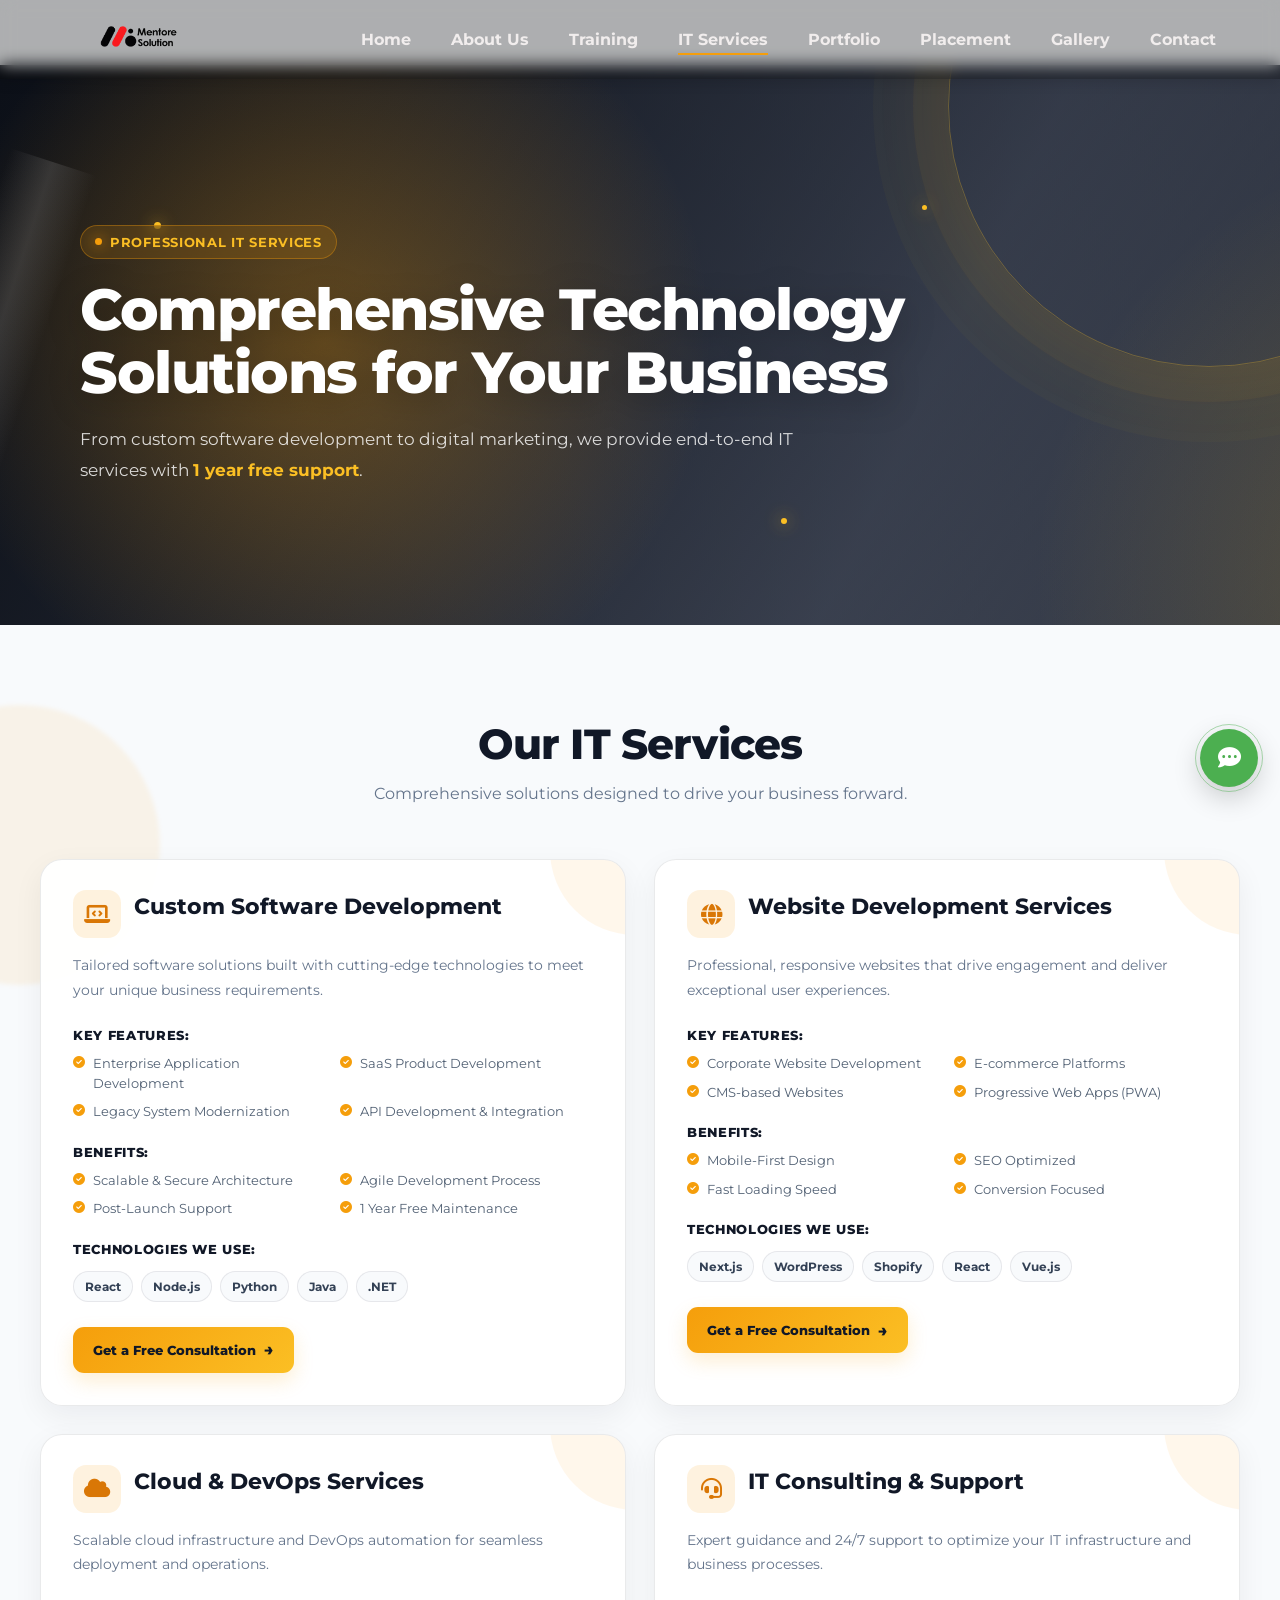
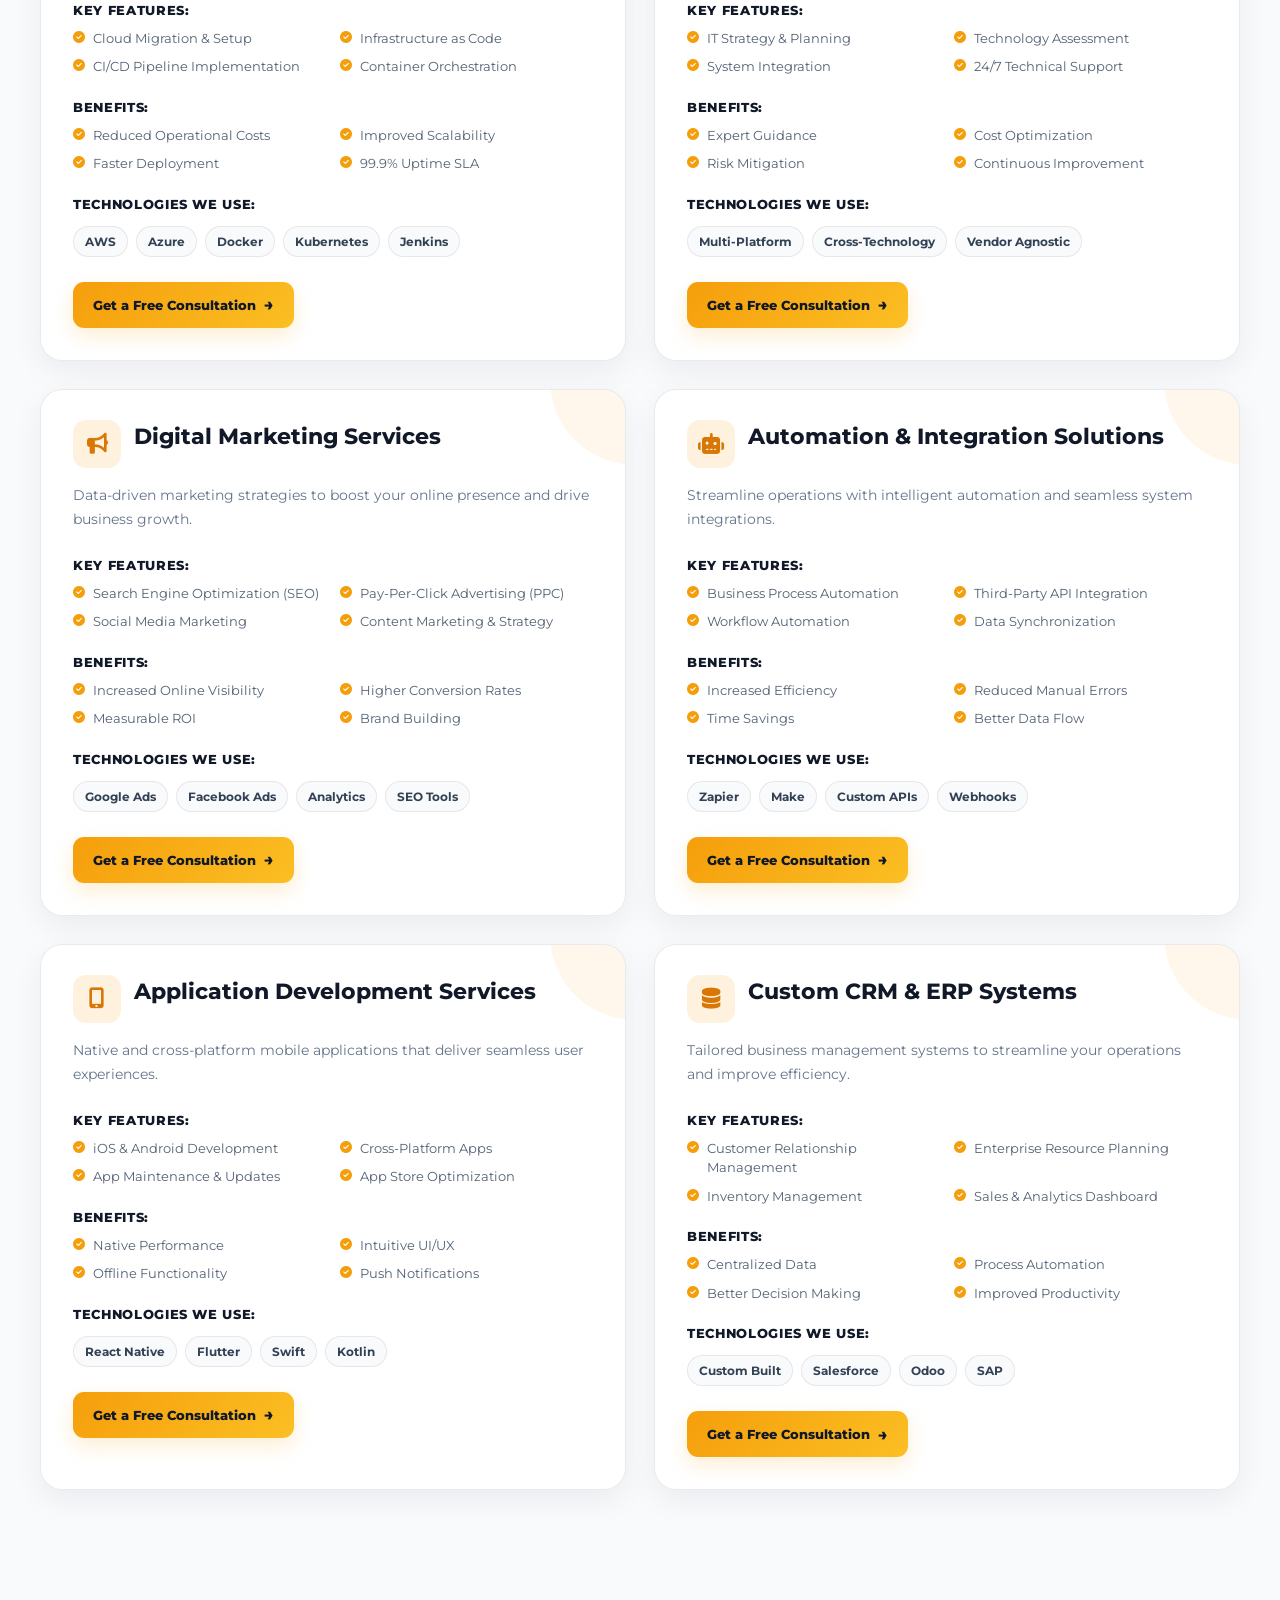
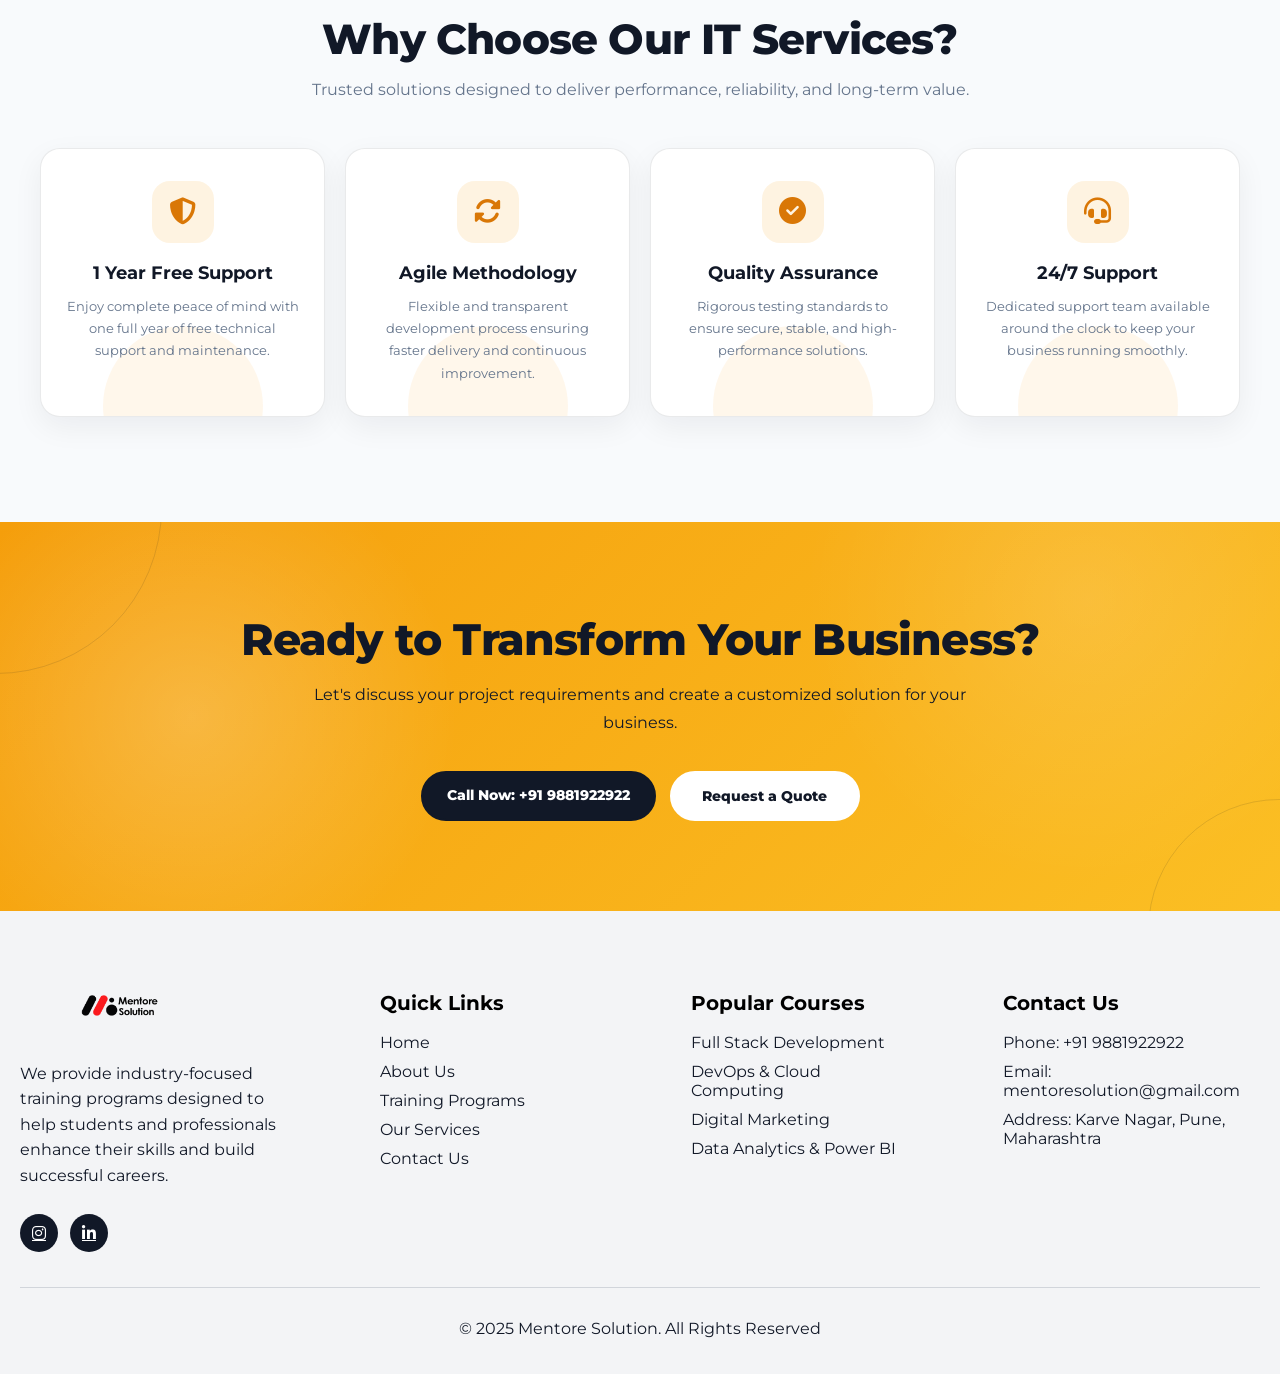
==== commit fd25075f: "Refactor UI: Update placement cards, fix mobile video height, remove career page and success stories" ====
--- a/Test/index.html
+++ b/Test/index.html
@@ -1464,7 +1464,6 @@
                 <li><a href="./itservices.html" class="active">IT Services</a></li>
                 <li><a href="./portfolio.html">Portfolio</a></li>
                 <li><a href="./placement.html">Placement</a></li>
-                <li><a href="./career.html">Career</a></li>
                 <li><a href="./gallery.html">Gallery</a></li>
                 <li><a href="./contact.html">Contact</a></li>
 
@@ -1488,7 +1487,6 @@
             <li><a href="./itservices.html" class="active">IT Services</a></li>
             <li><a href="./portfolio.html">Portfolio</a></li>
             <li><a href="./placement.html">Placement</a></li>
-            <li><a href="./career.html">Career</a></li>
             <li><a href="./gallery.html">Gallery</a></li>
             <li><a href="./contact.html">Contact</a></li>
 
@@ -1845,10 +1843,12 @@
 
                 <!-- SOCIAL ICONS -->
                 <div class="footer-social">
-                    <a href="#" class="social-link"><i class="fab fa-facebook-f"></i></a>
-                    <a href="#" class="social-link"><i class="fab fa-instagram"></i></a>
-                    <a href="#" class="social-link"><i class="fab fa-linkedin-in"></i></a>
-                    <a href="#" class="social-link"><i class="fab fa-youtube"></i></a>
+                    <a href="https://www.instagram.com/mentore_solution/" class="social-link" target="_blank">
+                        <i class="fab fa-instagram"></i>
+                    </a>
+                    <a href="https://www.linkedin.com/in/mentore-solution-/" class="social-link" target="_blank">
+                        <i class="fab fa-linkedin-in"></i>
+                    </a>
                 </div>
             </div>
 
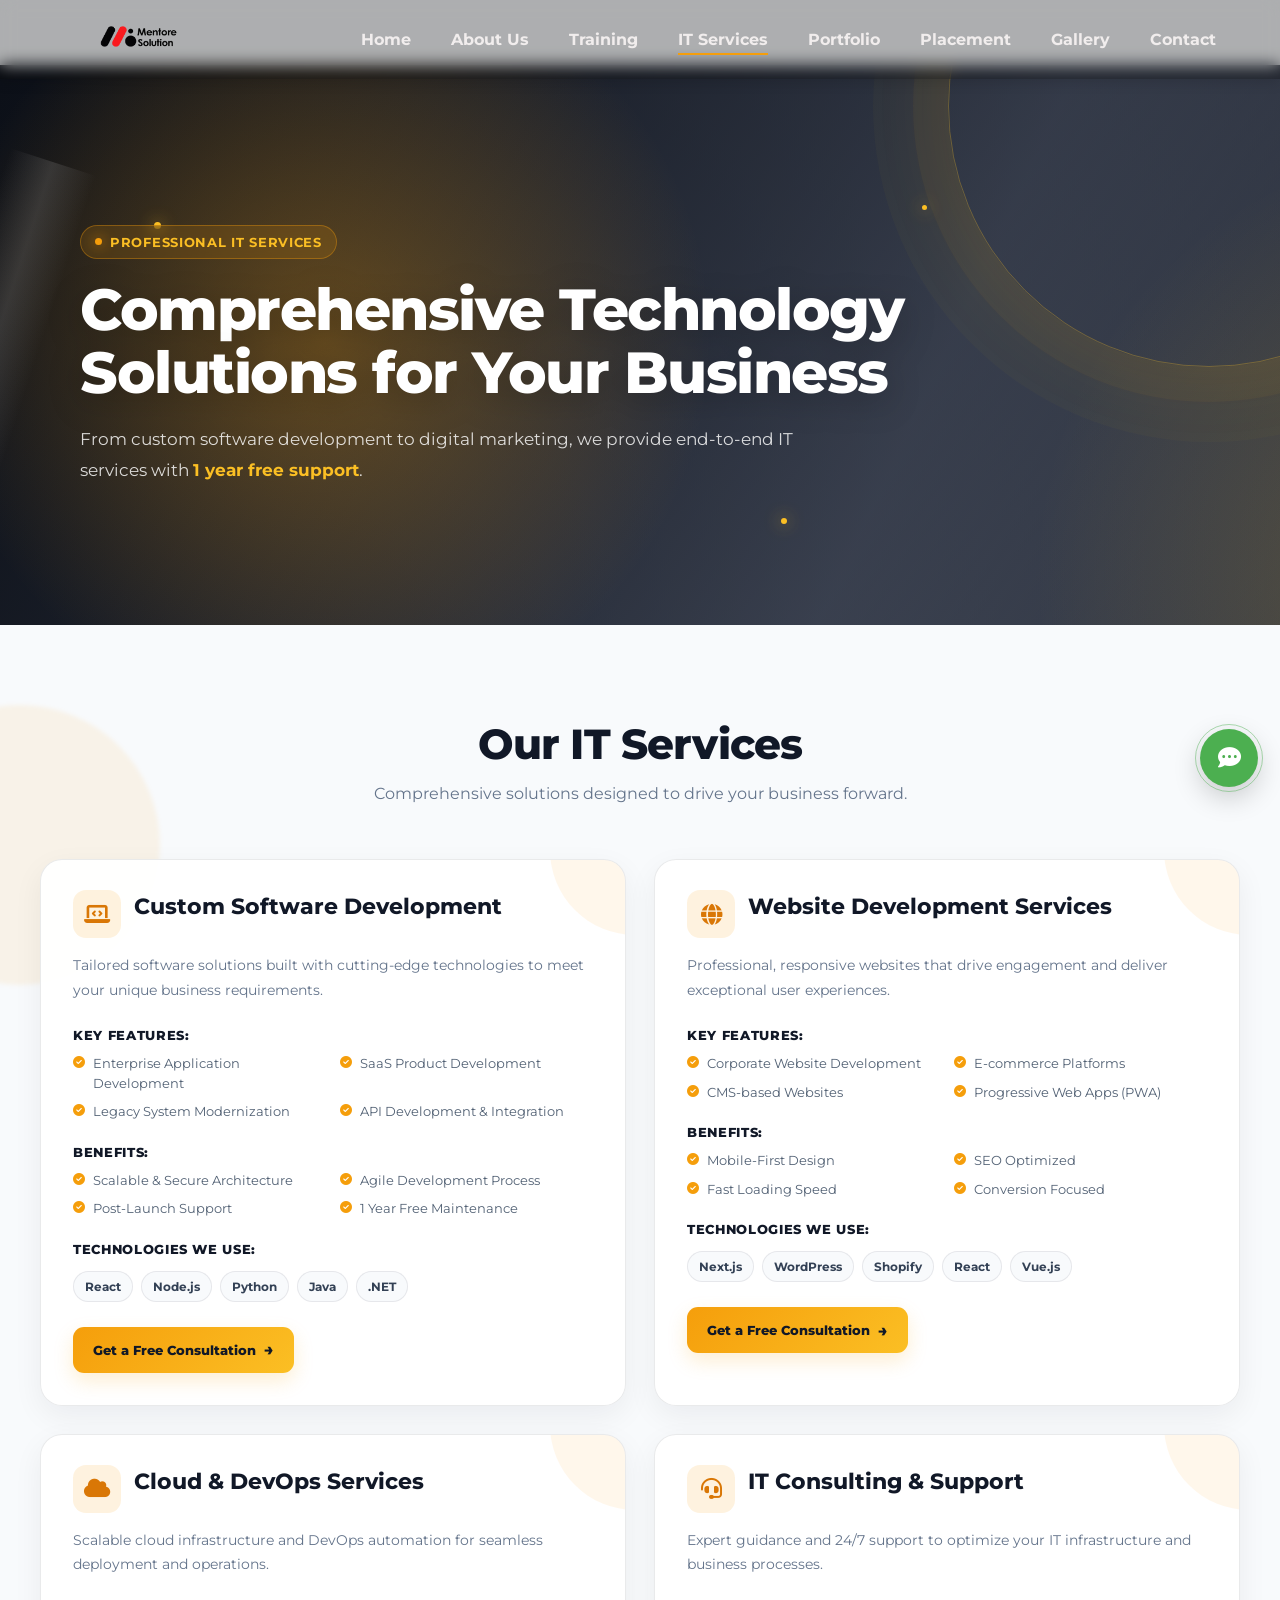
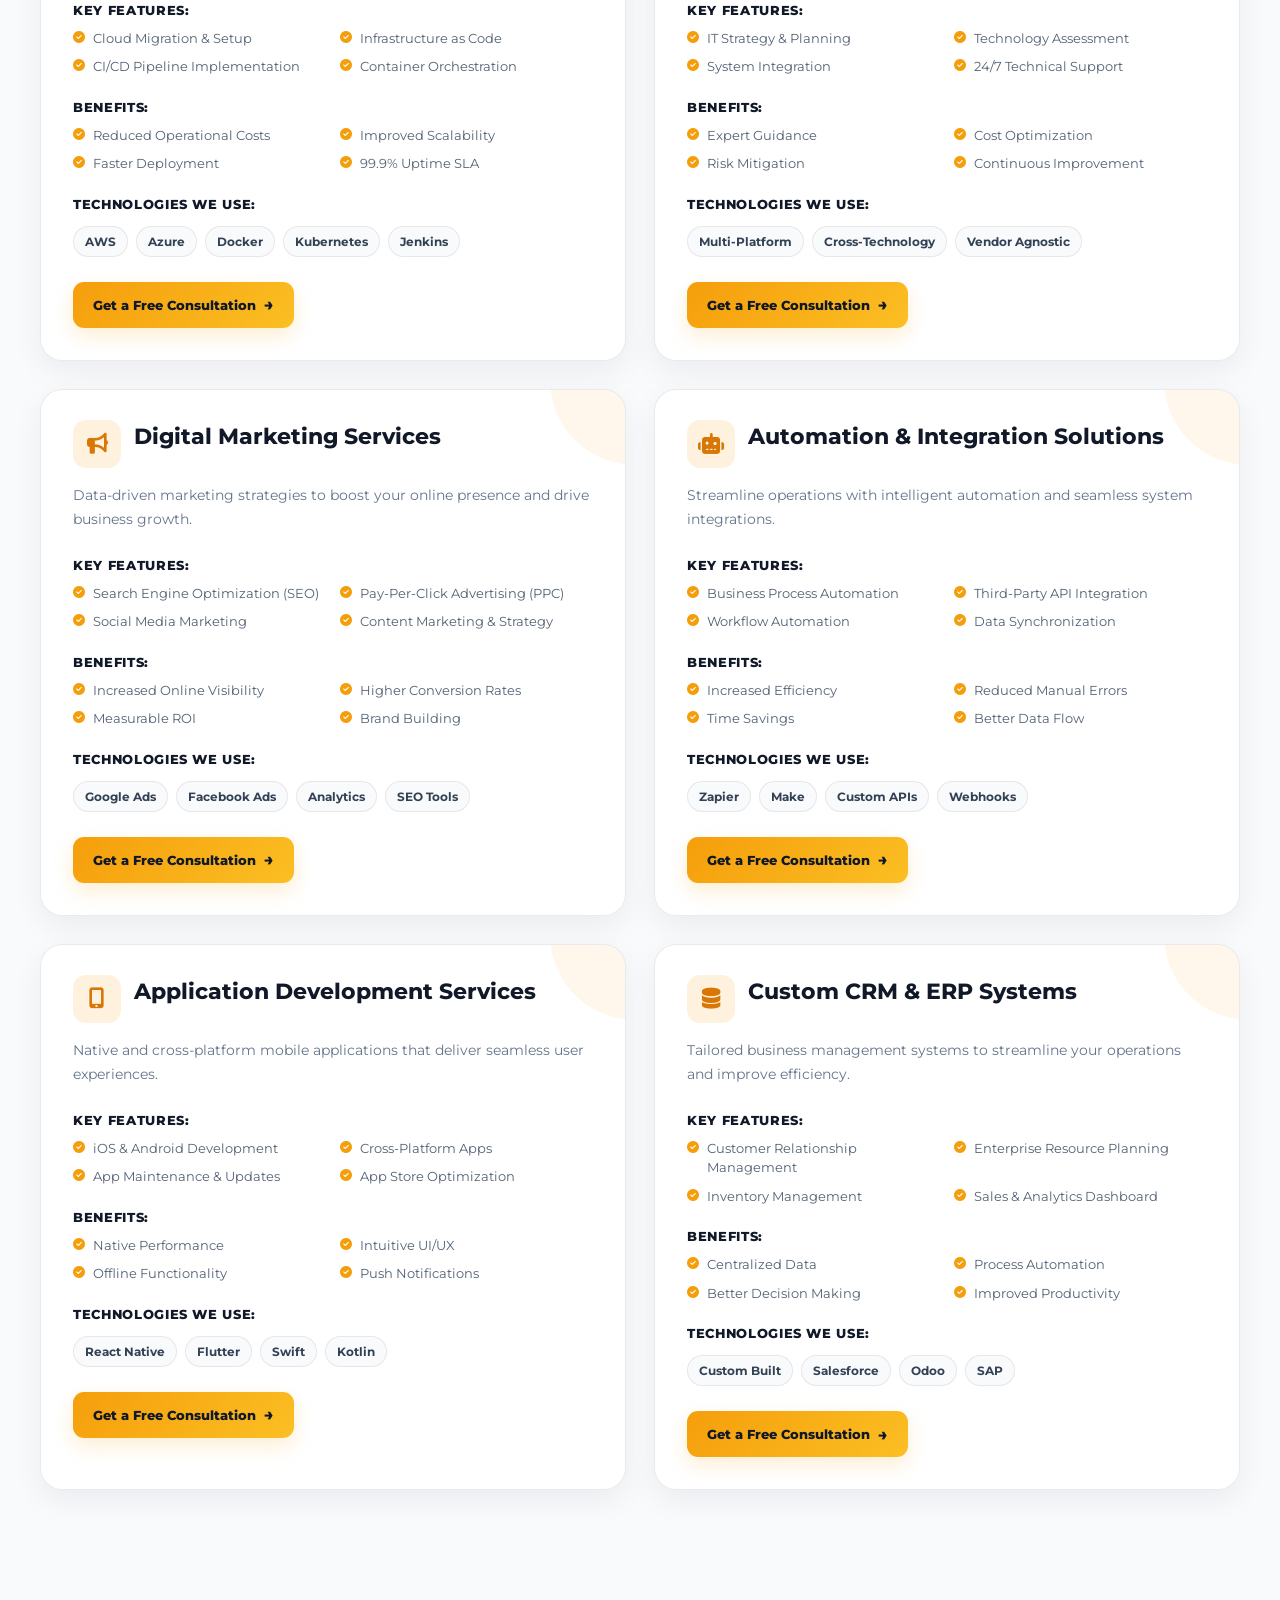
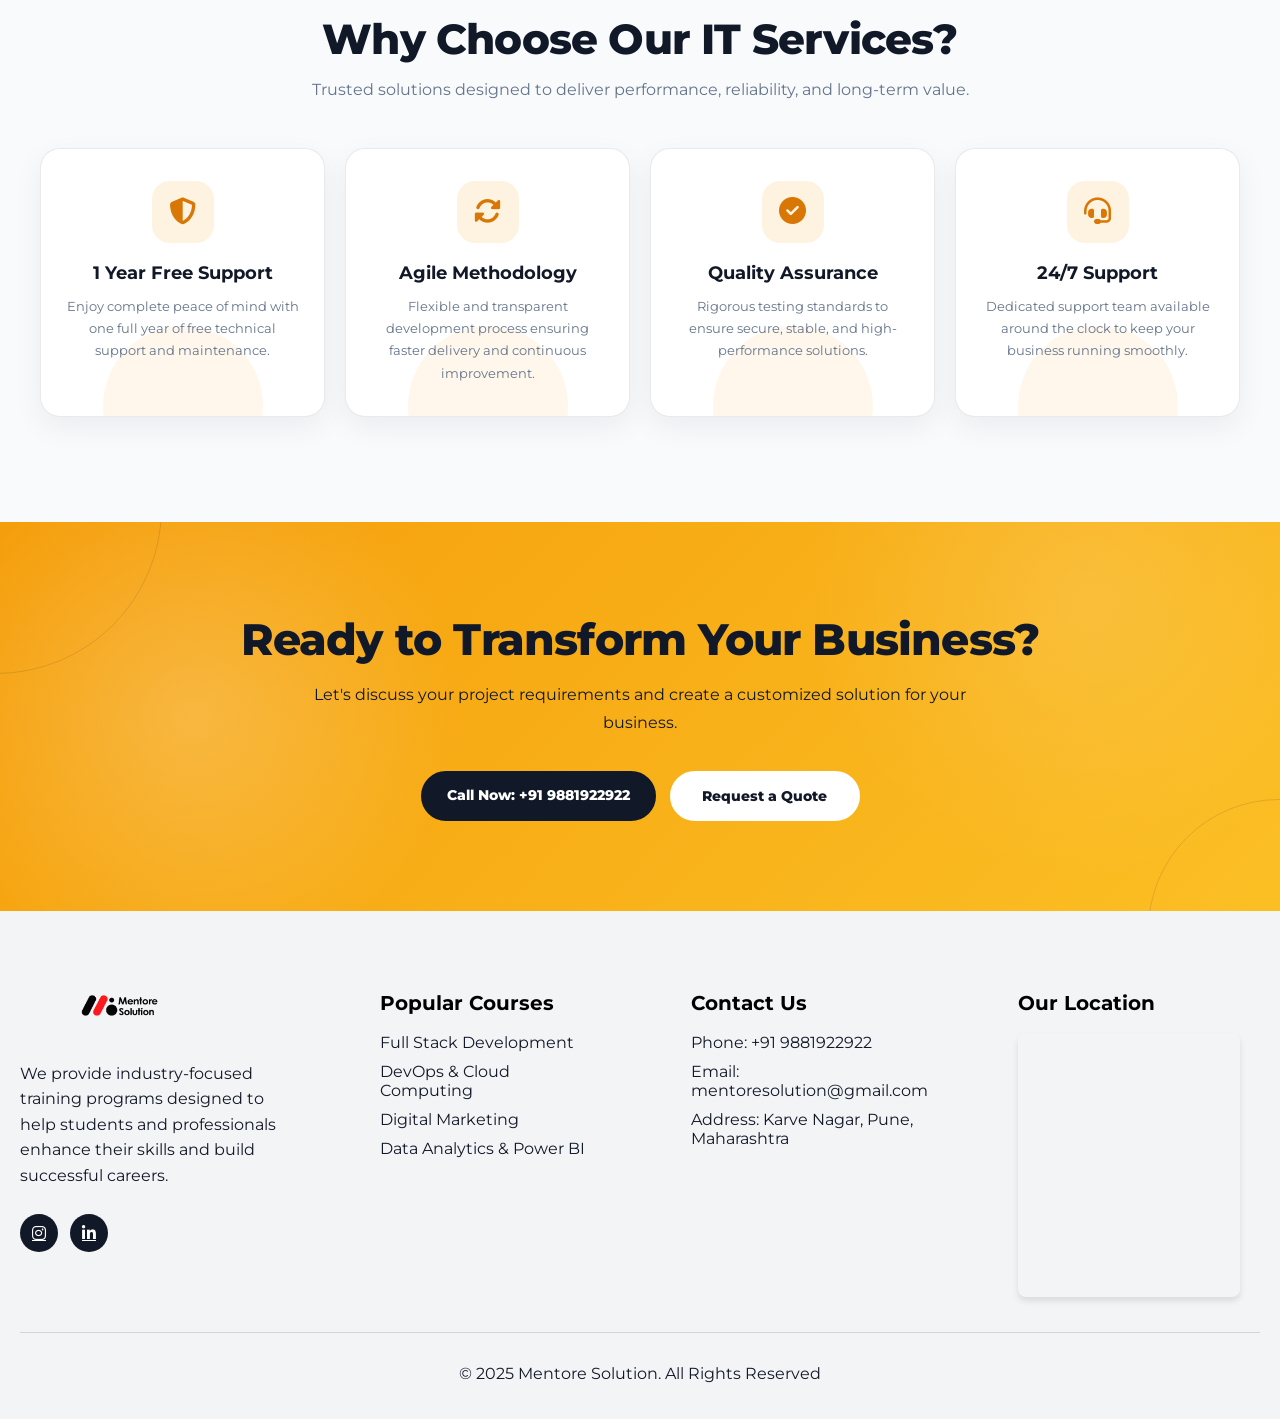
==== commit c2fb484e: "Update footer with Map embed and add new placement images" ====
--- a/Test/index.html
+++ b/Test/index.html
@@ -1852,18 +1852,6 @@
                 </div>
             </div>
 
-            <!-- Column 2: Quick Links -->
-            <div class="footer-col">
-                <h3>Quick Links</h3>
-                <ul>
-                    <li><a href="../index.html">Home</a></li>
-                    <li><a href="/Pages/about.html">About Us</a></li>
-                    <li><a href="/Pages/training.html">Training Programs</a></li>
-                    <li><a href="/Pages/itservices.html">Our Services</a></li>
-                    <li><a href="/Pages/contact.html">Contact Us</a></li>
-                </ul>
-            </div>
-
             <!-- Column 3: Popular Courses -->
             <div class="footer-col">
                 <h3>Popular Courses</h3>
@@ -1884,6 +1872,14 @@
                     <li>Address: Karve Nagar, Pune, Maharashtra</li>
                 </ul>
             </div>
+            <!-- Column 4: Location Map -->
+            <div class="footer-col map-col">
+                <h3>Our Location</h3>
+                <div class="map-card" style="width: 100%; border-radius: 8px; overflow: hidden; box-shadow: 0 4px 6px rgba(0,0,0,0.1); margin-top: 15px;">
+                    <iframe src="https://www.google.com/maps/embed?pb=!1m18!1m12!1m3!1d3783.8029824948762!2d73.8156774!3d18.492581299999998!2m3!1f0!2f0!3f0!3m2!1i1024!2i768!4f13.1!3m3!1m2!1s0x3bc2bf28f4687df9%3A0xf6f4e1a09df0540e!2sMentore%20Solution!5e0!3m2!1sen!2sin!4v1788932202522!5m2!1sen!2sin" width="100%" height="260" style="border:0;" allowfullscreen="" loading="lazy" referrerpolicy="strict-origin-when-cross-origin"></iframe>
+                </div>
+            </div>
+
 
         </div>
 
